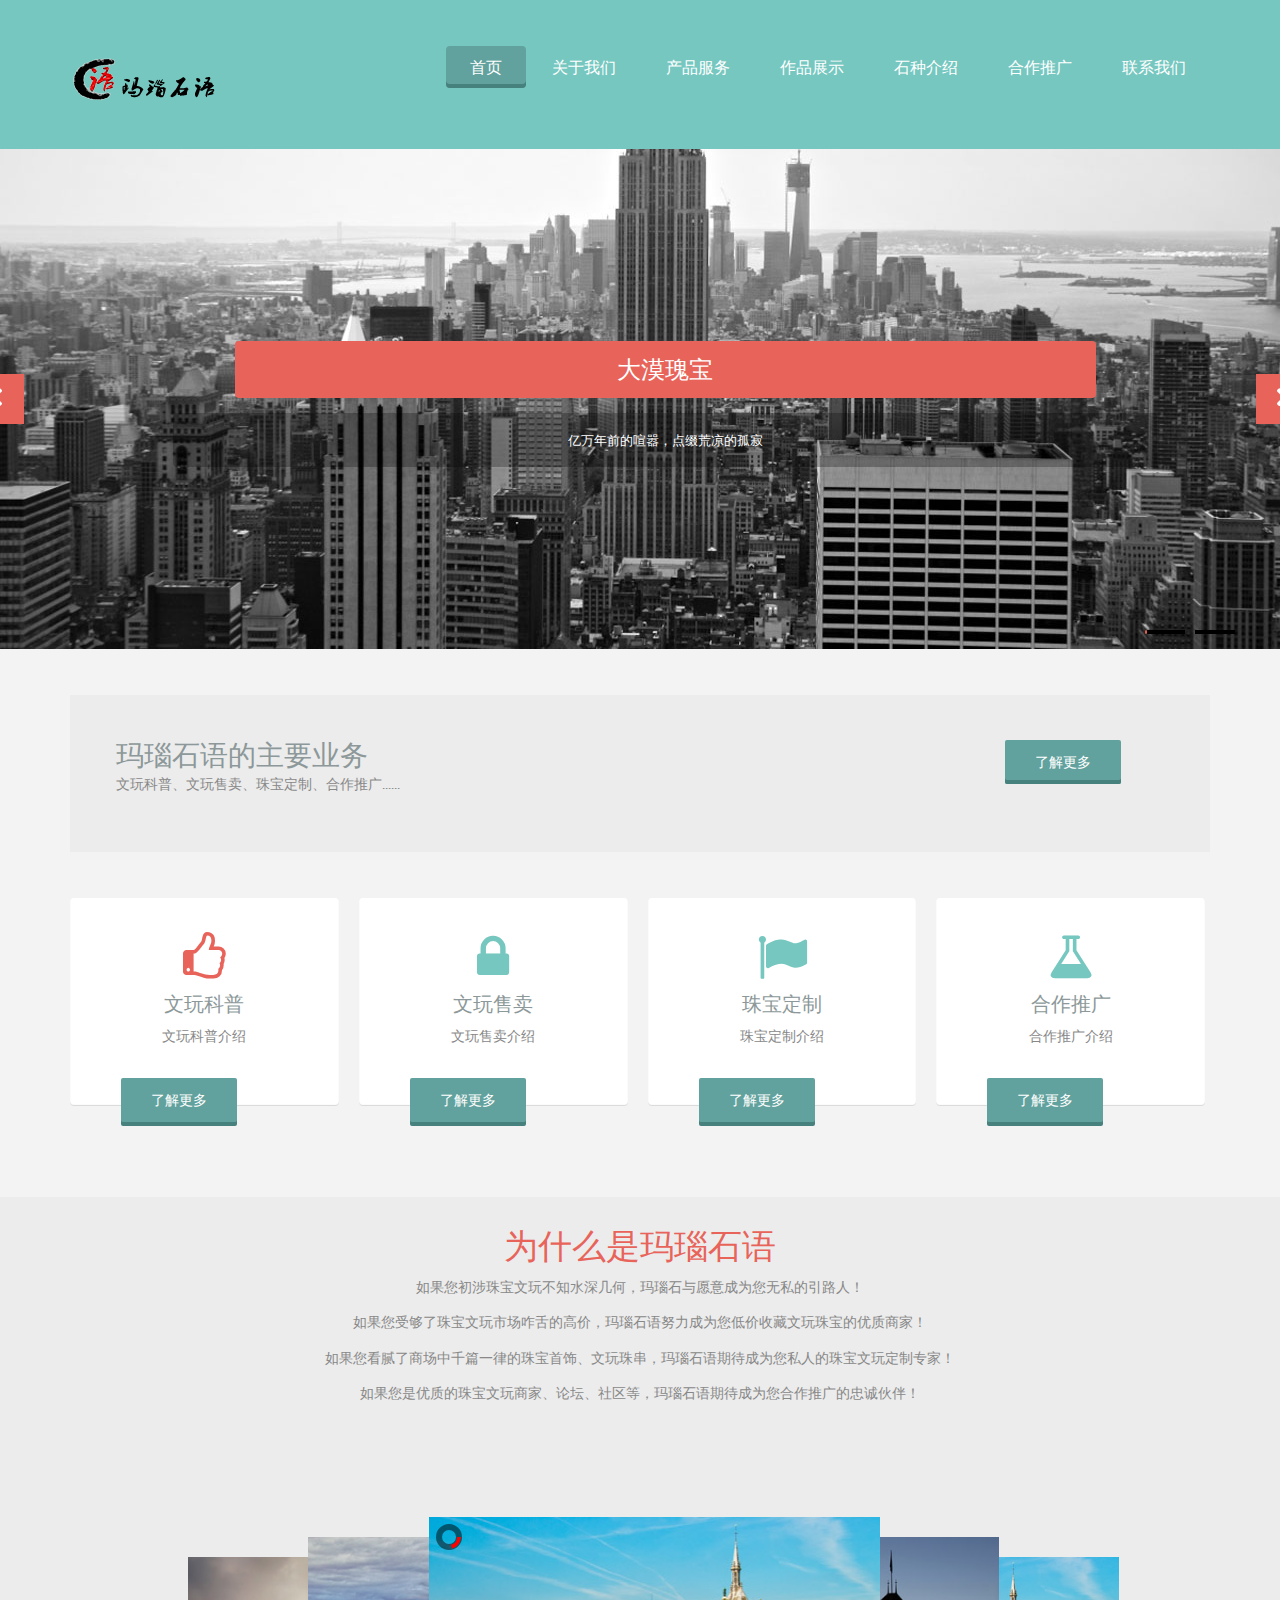
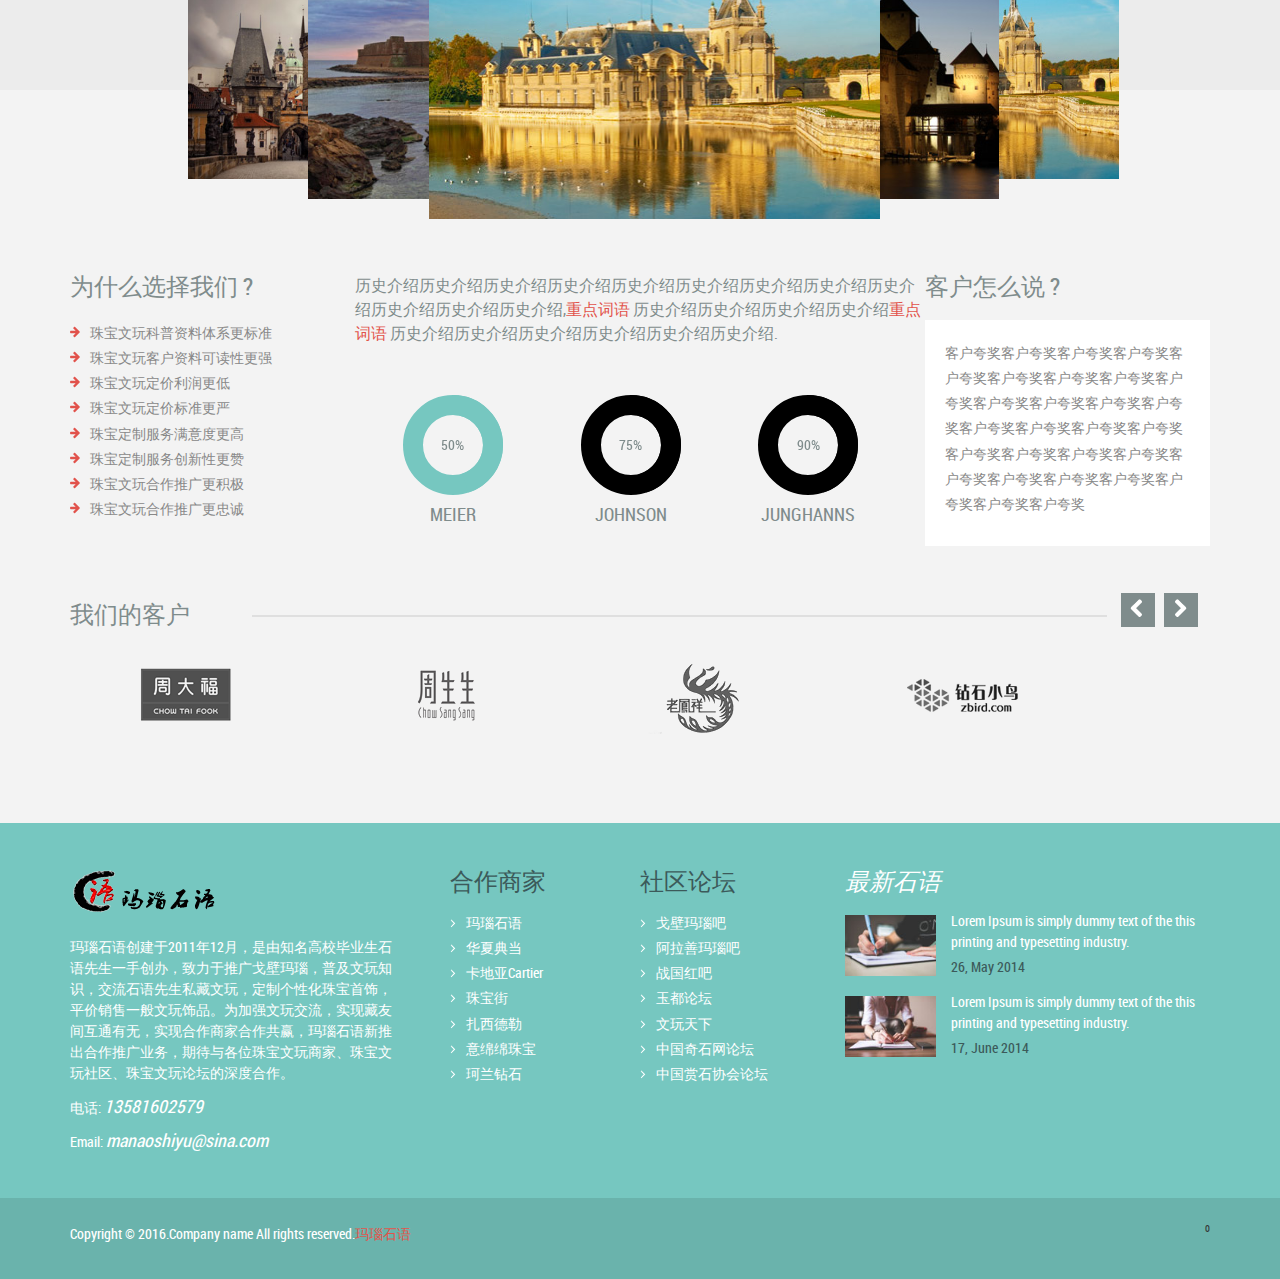
==== index.html @ 557fa9b7 "“修改了合作商家、社区论坛”" ====
<!DOCTYPE HTML>
<html>
<head>
<title>Home</title>
<!-- Bootstrap -->
<link href="css/bootstrap.min.css" rel='stylesheet' type='text/css' />
<link href="css/bootstrap.css" rel='stylesheet' type='text/css' />
<meta name="viewport" content="width=device-width, initial-scale=1">
<meta http-equiv="content-type" content="text/html;charset=utf-8">
<script type="application/x-javascript"> addEventListener("load", function() { setTimeout(hideURLbar, 0); }, false); function hideURLbar(){ window.scrollTo(0,1); } </script>
<link href="css/blue.css" rel="stylesheet" type="text/css" media="all" />
<!----font-Awesome----->
   	<link rel="stylesheet" href="fonts/css/font-awesome.min.css">
<!----font-Awesome----->
<!-- start plugins -->
<script type="text/javascript" src="js/jquery.min.js"></script>
<script type="text/javascript" src="js/bootstrap.js"></script>
<script type="text/javascript" src="js/bootstrap.min.js"></script>
<!--start slider -->
    <link rel="stylesheet" href="css/fwslider.css" media="all">
    <script src="js/jquery-ui.min.js"></script>
    <script src="js/css3-mediaqueries.js"></script>
    <script src="js/fwslider.js"></script>
<!--end slider -->
<!-- must have -->
<link href="css/allinone_carousel.css" rel="stylesheet" type="text/css">
<script src="js/jquery-ui-1.8.16.custom.min.js" type="text/javascript"></script>
<script src="js/jquery.ui.touch-punch.min.js" type="text/javascript"></script>
<script src="js/allinone_carousel.js" type="text/javascript"></script>
<!--[if IE]><script src="js/excanvas.compiled.js" type="text/javascript"></script>
<![endif]-->
<!-- must have -->
	<script>
		jQuery(function() {

			jQuery('#allinone_carousel_charming').allinone_carousel({
				skin: 'charming',
				width: 990,
				height: 454,
				responsive:true,
				autoPlay: 3,
				resizeImages:true,
				autoHideBottomNav:false,
				showElementTitle:false,
				verticalAdjustment:50,
				showPreviewThumbs:false,
				//easing:'easeOutBounce',
				numberOfVisibleItems:5,
				nextPrevMarginTop:23,
				playMovieMarginTop:0,
				bottomNavMarginBottom:-10
			});		
		});
	</script>
<!-- Owl Carousel Assets -->
<link href="css/owl.carousel.css" rel="stylesheet">
<script src="js/owl.carousel.js"></script>
		<script>
			$(document).ready(function() {

				$("#owl-demo").owlCarousel({
					items : 4,
					lazyLoad : true,
					autoPlay : true,
					navigation : true,
					navigationText : ["", ""],
					rewindNav : false,
					scrollPerPage : false,
					pagination : false,
					paginationNumbers : false,
				});

			});
		</script>
		<!-- //Owl Carousel Assets -->
<!-- start circle -->
<script>
(function($){
	$.fn.percentPie = function(options){

		var settings = $.extend({
			width: 100,
			trackColor: "EEEEEE",
			barColor: "E2534B",
			barWeight: 30,
			startPercent: 0,
			endPercent: 1,
			fps: 60
		}, options);

		this.css({
			width: settings.width,
			height: settings.width
		});

		var	that = this,
			hoverPolice = false,
			canvasWidth = settings.width,
			canvasHeight = canvasWidth,
			id = $('canvas').length,
			canvasElement = $('<canvas id="'+ id +'" width="' + canvasWidth + '" height="' + canvasHeight + '"></canvas>'),
			canvas = canvasElement.get(0).getContext("2d"),
			centerX = canvasWidth/2,
			centerY = canvasHeight/2,
			radius = settings.width/2 - settings.barWeight/2;
			counterClockwise = false,
			fps = 1000 / settings.fps,
			update = .01;
			this.angle = settings.startPercent;

		this.drawArc = function(startAngle, percentFilled, color){
			var drawingArc = true;
			canvas.beginPath();
			canvas.arc(centerX, centerY, radius, (Math.PI/180)*(startAngle * 360 - 90), (Math.PI/180)*(percentFilled * 360 - 90), counterClockwise);
			canvas.strokeStyle = color;
			canvas.lineWidth = settings.barWeight;
			canvas.stroke();
			drawingArc = false;
		}

		this.fillChart = function(stop){
			var loop = setInterval(function(){
				hoverPolice = true;
				canvas.clearRect(0, 0, canvasWidth, canvasHeight);

				that.drawArc(0, 360, settings.trackColor);
				that.angle += update;
				that.drawArc(settings.startPercent, that.angle, settings.barColor);

				if(that.angle > stop){
					clearInterval(loop);
					hoverPolice = false;
				}
			}, fps);
		}

		this.mouseover(function(){
			if(hoverPolice == false){
				that.angle = settings.startPercent;
				that.fillChart(settings.endPercent);
			}
		});

		this.fillChart(settings.endPercent);
		this.append(canvasElement);
		return this;
	}
}(jQuery));

$(document).ready(function() {

	$('.google').percentPie({
		width: 100,
		trackColor: "E2534B",
		barColor: "76C7C0",
		barWeight: 20,
		endPercent: .9,
		fps: 60
	});
  
  $('.moz').percentPie({
		width: 100,
		trackColor: "E2534B",
		barColor: "76C7C0",
		barWeight: 20,
		endPercent: .75,
		fps: 60
	});
  
  $('.safari').percentPie({
		width: 100,
		trackColor: "E2534B",
		barColor: "#76C7C0",
		barWeight: 20,
		endPercent: .5,
		fps: 60
	});
    
});
</script>
</head>
<body>
<div class="header_bg">
<div class="container">
	<div class="header">
		<div class="logo">
			<a href="index.html"><img src="images/logo.png" alt=""/></a>
		</div>
		<div class="h_menu">
		<a id="touch-menu" class="mobile-menu" href="#">Menu</a>
		<nav>
		<ul class="menu list-unstyled">
			<li class="activate"><a href="index.html">首页</a></li>
			<li><a href="about.html">关于我们</a></li>
			<li><a href="service.html">产品服务</a></li>
			<li><a href="portfolio.html">作品展示</a>
			<ul class="sub-menu list-unstyled">
				<li><a href="portfolio.html">Portfolio Page</a></li>
				<li><a href="portfolio.html">Portfolio Page</a></li>
				<li><a href="portfolio.html">Portfolio Page</a>
					<ul class="list-unstyled">
						<li><a href="portfolio.html">Sub-Menu 1</a></li>
						<li><a href="portfolio.html">Sub-Menu 2</a></li>
						<li><a href="portfolio.html">Sub-Menu 3</a></li>
					</ul>
				</li>
			</ul>
			</li>
			<li><a href="blog.html">石种介绍</a></li>
			<li><a href="feature.html">合作推广</a></li>
			<li><a href="contact.html">联系我们</a></li>
		</ul>
		</nav>
		<script src="js/menu.js" type="text/javascript"></script>
		</div>
		<div class="clearfix"></div>
	</div>
</div>
</div>
    <div id="fwslider"><!-- start slider -->
        <div class="slider_container">
            <div class="slide"> 
                <!-- Slide image -->
                    <img src="images/slider1.jpg">
                <!-- /Slide image -->
                <!-- Texts container -->
                <div class="slide_content">
                    <div class="slide_content_wrap">
                        <!-- Text title -->
                        <h4 class="title">大漠瑰宝</h4>
                        <!-- /Text title -->
                        <!-- Text description -->
                        <p class="description">亿万年前的喧嚣，点缀荒凉的孤寂</p>
                        <!-- /Text description -->
                    </div>
                </div>
                 <!-- /Texts container -->
            </div>
            <!-- /Duplicate to create more slides -->
            <div class="slide">
                <img src="images/slider2.jpg">
                <div class="slide_content">
                    <div class="slide_content_wrap">
                        <h4 class="title">Lorem ipsum dolor sit amet</h4>
                        <p class="description">Pellentesque non neque egestas libero. Nam sed porta est. Vestibulum id massa eu odio rhoncus eleifend.</p>
                    </div>
                </div>
            </div>
            <!--/slide -->
        </div>
        <div class="timers"></div>
        <div class="slidePrev"><span></span></div>
        <div class="slideNext"><span></span></div>
    </div><!--/slider -->
<div class="main_bg"><!-- start main -->
<div class="copyrights">Collect from <a href="http://www.cssmoban.com/"  title="ÍøÕ¾Ä£°å">ÍøÕ¾Ä£°å</a></div>
<div class="container">
	<div class="main_grid">
		<div class="top_grid"><!-- start top_grid -->
				<div class="col-md-10 span1_of_1">
						<h3>玛瑙石语的主要业务</h3>
						<p>文玩科普、文玩售卖、珠宝定制、合作推广......</p>
				</div>
				<div class="col-md-2 span1_of_2">
					<a class="btn" href="single-page.html">了解更多</a>
				</div>
				<div class="clearfix"></div>
		</div>
		<div class="span_of_4"><!-- start span_of_4 -->
			<div class="col-md-3 span1_of_4">
				<div class="span4_of_list">
					<span class="active"><i class="fa fa-thumbs-o-up"></i></span>
					<h3>文玩科普</h3>
					<p>文玩科普介绍</p>
					<div class="read_more">
						<a class="btn btn-2 active" href="single-page.html">了解更多</a>
					</div>
				</div>
			</div>
			<div class="col-md-3 span1_of_4">
				<div class="span4_of_list">
					<span><i class="fa fa-lock"></i></span>
					<h3>文玩售卖</h3>
					<p>文玩售卖介绍</p>
					<div class="read_more">
						<a class="btn  btn-2b" href="single-page.html">了解更多</a>
					</div>	
				</div>	
			</div>
			<div class="col-md-3 span1_of_4">
				<div class="span4_of_list">
					<span><i class="fa fa-flag"></i></span>
					<h3>珠宝定制</h3>
					<p>珠宝定制介绍</p>
					<div class="read_more">
						<a class="btn btn-2b" href="single-page.html">了解更多</a>
					</div>		
				</div>
			</div>
			<div class="col-md-3 span1_of_4">
				<div class="span4_of_list">
					<span><i class="fa fa-flask"></i></span>
					<h3>合作推广</h3>
					<p>合作推广介绍</p>
					<div class="read_more">
						<a class="btn btn-2b" href="single-page.html">了解更多</a>
					</div>						
				</div>
			</div>
			<div class="clearfix"></div>
		</div><!-- end span_of_4 -->
	</div>
</div>
</div>
<div class="main1_bg"><!-- start main1 -->
<div class="container">
	<div class="main slider_text texxt-center">
		<h4>为什么是玛瑙石语</h4>
		<p>如果您初涉珠宝文玩不知水深几何，玛瑙石与愿意成为您无私的引路人！</p>
		<p>如果您受够了珠宝文玩市场咋舌的高价，玛瑙石语努力成为您低价收藏文玩珠宝的优质商家！</p>
		<p>如果您看腻了商场中千篇一律的珠宝首饰、文玩珠串，玛瑙石语期待成为您私人的珠宝文玩定制专家！</p>
		<p>如果您是优质的珠宝文玩商家、论坛、社区等，玛瑙石语期待成为您合作推广的忠诚伙伴！</p>
</div>
</div>
<!-- start banner -->
<div id="bannerBg">
<div id="containingDiv">
            <div id="allinone_carousel_charming">
            	<div class="myloader"></div>
                <!-- CONTENT -->
                <ul class="allinone_carousel_list">
               		<li><img src="images/slider_pic1.jpg" alt="" class="img-responsive"/></li>
                    <li><img src="images/slider_pic2.jpg" alt="" class="img-responsive"/></li>
                    <li><img src="images/slider_pic3.jpg" alt="" class="img-responsive"/></li>
                    <li><img src="images/slider_pic4.jpg" alt="" class="img-responsive"/></li>
                    <li><img src="images/slider_pic5.jpg" alt="" class="img-responsive"/></li>
                    <li><img src="images/slider_pic3.jpg" alt="" class="img-responsive"/></li>
                    <li><img src="images/slider_pic4.jpg" alt="" class="img-responsive"/></li>
                    <li><img src="images/slider_pic5.jpg" alt="" class="img-responsive"/></li>
                      
                </ul>    
          </div>
</div>
</div>
 <!-- end banner -->
</div>
<div class="main_btm"><!-- start main_btm -->
<div class="container">
	<div class="main span_of_3">
		<div class="col-md-3 span1_of_3">
			<h4>为什么选择我们 ?</h4>
			<ul class="list-unstyled nav_list">
				<li><a href="#">珠宝文玩科普资料体系更标准</a></li>
				<li><a href="#">珠宝文玩客户资料可读性更强</a></li>
				<li><a href="#">珠宝文玩定价利润更低</a></li>
				<li><a href="#">珠宝文玩定价标准更严</a></li>
				<li><a href="#">珠宝定制服务满意度更高</a></li>
				<li><a href="#">珠宝定制服务创新性更赞</a></li>
				<li><a href="#">珠宝文玩合作推广更积极</a></li>
				<li><a href="#">珠宝文玩合作推广更忠诚</a></li>
			</ul>
		</div>	
		<div class="col-md-6 span1_of_3">
			<h5>历史介绍历史介绍历史介绍历史介绍历史介绍历史介绍历史介绍历史介绍历史介绍历史介绍历史介绍历史介绍,<span>重点词语 </span> 历史介绍历史介绍历史介绍历史介绍<span>重点词语 </span> 历史介绍历史介绍历史介绍历史介绍历史介绍历史介绍. </h5>
				<!-- start circle -->
				<ul class="list-unstyled circle_list">
					<li>
						<div class="safari chart">
						  <div class="tag">50%</div>
						</div>			
						<h4 class="style">meier</h4>			
					</li>
					<li>
						<div class="moz chart">
						  <div class="tag">75%</div>
						</div>			
						<h4 class="style">johnson</h4>			
					</li>
					<li>
						<div class="google chart">
						  <div class="tag">90%</div>
						</div>	
						<h4 class="style">junghanns</h4>					
					</li>
				</ul>
				<!-- end circle -->
		</div>	
		<div class="col-md-3 span1_of_3">
			<h4>客户怎么说 ?</h4>
			<div class="clients">
				<p>客户夸奖客户夸奖客户夸奖客户夸奖客户夸奖客户夸奖客户夸奖客户夸奖客户夸奖客户夸奖客户夸奖客户夸奖客户夸奖客户夸奖客户夸奖客户夸奖客户夸奖客户夸奖客户夸奖客户夸奖客户夸奖客户夸奖客户夸奖客户夸奖客户夸奖客户夸奖客户夸奖客户夸奖</p>
			</div>
			
		</div>
		<div class="clearfix"></div>
	</div>
	<div class="cau_hide">
	<div class="cursual"><!--  start cursual  -->
		<h4>我们的客户<span class="line"></span></h4>
	</div>
	<div id="owl-demo" class="owl-carousel"><!----start-img-cursual---->
		<div class="item">
			<div class="cau_left">
				<img class="lazyOwl" data-src="images/c1.png" alt="Lazy Owl Image">
			</div>
		</div>
		<div class="item">
			<div class="cau_left">
				<img class="lazyOwl" data-src="images/c2.png" alt="Lazy Owl Image">
			</div>
		</div>
		<div class="item">
			<div class="cau_left">
				<img class="lazyOwl" data-src="images/c3.png" alt="Lazy Owl Image">
			</div>
		</div>
		<div class="item">
			<div class="cau_left">
				<img class="lazyOwl" data-src="images/c4.png" alt="Lazy Owl Image">
			</div>
		</div>
		<div class="item">
			<div class="cau_left">
				<img class="lazyOwl" data-src="images/c1.png" alt="Lazy Owl Image">
			</div>
		</div>
		<div class="item">
			<div class="cau_left">
				<img class="lazyOwl" data-src="images/c2.png" alt="Lazy Owl Image">
			</div>
		</div>
		<div class="item">
			<div class="cau_left">
				<img class="lazyOwl" data-src="images/c3.png" alt="Lazy Owl Image">
			</div>
		</div>
		<div class="item">
			<div class="cau_left">
				<img class="lazyOwl" data-src="images/c4.png" alt="Lazy Owl Image">
			</div>
		</div>
		<div class="item">
			<div class="cau_left">
				<img class="lazyOwl" data-src="images/c1.png" alt="Lazy Owl Image">
			</div>
		</div>
		<div class="item">
			<div class="cau_left">
				<img class="lazyOwl" data-src="images/c2.png" alt="Lazy Owl Image">
			</div>
		</div>
		<div class="item">
			<div class="cau_left">
				<img class="lazyOwl" data-src="images/c3.png" alt="Lazy Owl Image">
			</div>
		</div>
		<div class="item">
			<div class="cau_left">
				<img class="lazyOwl" data-src="images/c4.png" alt="Lazy Owl Image">
			</div>
		</div>
	</div><!----//End-img-cursual---->
	</div>
</div>
</div>
<div class="footer_bg"><!-- start footer -->
<div class="container">
	<div class="footer">
		<div class="col-md-4 footer1_of_3">
			<div class="f_logo">
				<a href="index.html"><img src="images/logo.png" alt=""/></a>
			</div>		
			<p class="f_para">玛瑙石语创建于2011年12月，是由知名高校毕业生石语先生一手创办，致力于推广戈壁玛瑙，普及文玩知识，交流石语先生私藏文玩，定制个性化珠宝首饰，平价销售一般文玩饰品。为加强文玩交流，实现藏友间互通有无，实现合作商家合作共赢，玛瑙石语新推出合作推广业务，期待与各位珠宝文玩商家、珠宝文玩社区、珠宝文玩论坛的深度合作。</p>
			<p>电话:&nbsp;<span>13581602579</span></p>
			<span class="">Email:&nbsp;<a href="mailto:manaoshiyu@sina.com">manaoshiyu@sina.com</a></span>
		</div>
		<div class="col-md-2 footer1_of_3">
			<h4>合作商家</h4>
			<ul class="list-unstyled f_list">
				<li><a target="_blank" href="http://www.manaoshiyu.com/">玛瑙石语</a></li>
				<li><a target="_blank" href="http://www.huaxiapawn.com/">华夏典当</a></li>
				<li><a target="_blank" href="http://www.cartier.cn/zh-cn/home/homepage.html?origin=Header/">卡地亚Cartier</a></li>
				<li><a target="_blank" href="http://www.zhubaojie.com/">珠宝街</a></li>
				<li><a target="_blank" href="http://www.zxdl369.com/zhuanti/">扎西德勒</a></li>
				<li><a target="_blank" href="http://www.yimianmian.com/">意绵绵珠宝</a></li>
				<li><a target="_blank" href="http://www.kela.cn/">珂兰钻石</a></li>
			</ul>
		</div>
		<div class="col-md-2 footer1_of_3">
			<h4>社区论坛</h4>
			<ul class="list-unstyled f_list">
				<li><a target="_blank" href="http://tieba.baidu.com/f?kw=%E6%88%88%E5%A3%81%E7%8E%9B%E7%91%99&ie=utf-8">戈壁玛瑙吧</a></li>
				<li><a target="_blank" href="http://tieba.baidu.com/f?ie=utf-8&kw=%E9%98%BF%E6%8B%89%E5%96%84%E7%8E%9B%E7%91%99&fr=search">阿拉善玛瑙吧</a></li>
				<li><a target="_blank" href="http://tieba.baidu.com/f?kw=%D5%BD%B9%FA%BA%EC">战国红吧</a></li>
				<li><a target="_blank" href="http://bbs.yumaoyi.com/portal.php">玉都论坛</a></li>
				<li><a target="_blank" href="http://www.wwtx.cn/">文玩天下</a></li>
				<li><a target="_blank" href="http://bbs.qsw.cn/">中国奇石网论坛</a></li>
				<li><a target="_blank" href="http://bbs.gss.org.cn/">中国赏石协会论坛</a></li>
			</ul>
		</div>
		<div class="col-md-4 footer_of_3">
			<h4>最新石语</span></h4>
			<div class="blog_list">
				<div class="col-md-3 f_pic">
					<a href="blog.html"><img src="images/blog_pic1.jpg" alt="" class="img-responsive"/></a>	
				</div>
				<div class="col-md-9 f_text">
					<a href="blog.html"><p>Lorem Ipsum is simply dummy text of the this printing and typesetting industry.</p></a>
					<span>26, may 2014</span>
				</div>
				<div class="clearfix"></div>
			</div>
			<div class="blog_list">
				<div class="col-md-3 f_pic">
					<a href="blog.html"><img src="images/blog_pic2.jpg" alt="" class="img-responsive"/></a>
				</div>
				<div class="col-md-9 f_text">
					<a href="blog.html"><p>Lorem Ipsum is simply dummy text of the this printing and typesetting industry.</p></a>
					<span>17, June 2014</span>
				</div>
				<div class="clearfix"></div>
			</div>
		</div>
		<div class="clearfix"></div>
	</div>
</div>
</div>
<div class="footer1_bg"><!-- start footer1 -->
<div class="container">
	<div class="footer1">
		<div class="copy pull-left">
			<p class="link">Copyright &copy; 2016.Company name All rights reserved.<a target="_blank" href="http://www.manaoshiyu.com/">玛瑙石语</a></p>
		</div>
		<div class="soc_icons pull-right">
			<ul class="list-unstyled text-center">
				<div class="bshare-custom icon-medium-plus"><a title="分享到QQ空间" class="bshare-qzone"></a><a title="分享到新浪微博" class="bshare-sinaminiblog"></a><a title="分享到人人网" class="bshare-renren"></a><a title="分享到腾讯微博" class="bshare-qqmb"></a><a title="分享到网易微博" class="bshare-neteasemb"></a><a title="更多平台" class="bshare-more bshare-more-icon more-style-addthis"></a><span class="BSHARE_COUNT bshare-share-count">0</span></div><script type="text/javascript" charset="utf-8" src="http://static.bshare.cn/b/buttonLite.js#style=-1&amp;uuid=&amp;pophcol=2&amp;lang=zh"></script><script type="text/javascript" charset="utf-8" src="http://static.bshare.cn/b/bshareC0.js"></script>
			</ul>
		</div>
		<div class="clearfix"></div>
	</div>
</div>
</div>

</body>
</html>
---- css/blue.css ----
/*

*/
@font-face {
    font-family: 'roboto_condensedregular';
    src: url('../fonts/RobotoCondensed-Regular-webfont.ttf') format('truetype');
    font-weight: normal;
    font-style: normal;

}
body {
    font-family: 'roboto_condensedregular';
	background:#ffffff;
	font-size: 100%;
}
.header_bg{
	background: #76C7C0;
}
.header{
	padding: 4% 0;
}
.logo{
	margin-top: 10px;
	float: left;
}
/* start h_menu */
.h_menu{
	float: right;
}
nav{
	display:block;
}
.menu{
	display:block;
}
.menu li{
	display:inline-block;
	position:relative;
	z-index:100;
}
.menu li:first-child{margin-left:0;}
.menu li.activate a,.menu li a:hover{
	background: #62A29E;
	box-shadow: inset 0px -4px 0px #47817E;
	-webkit-box-shadow: inset 0px -4px 0px #47817E;
	-moz-box-shadow: inset 0px -4px 0px #47817E;
	-o-box-shadow: inset 0px -4px 0px #47817E;
	border-radius: 4px;
	-webkit-border-radius: 4px;	
	-moz-border-radius: 4px;	
	-o-border-radius: 4px;	
}
.menu li a{
	text-transform:uppercase;
	text-decoration: none;
	font-size: 16px;
	padding: 10px 24px;
	display: block;
	color: #ffffff;
	-webkit-transition: all 0.2s ease-in-out 0s;
	-moz-transition: all 0.2s ease-in-out 0s;
	-o-transition: all 0.2s ease-in-out 0s;
	-ms-transition: all 0.2s ease-in-out 0s;
	transition: all 0.2s ease-in-out 0s;
}
.menu li a:hover,.menu li:hover>a{
	color:#ffffff;
	background: #62A29E;
}
.menu ul{
	display: none;
	margin: 0;
	padding: 0;
	width: 132px;
	position: absolute;
	top: 42px;
	left: 0px;
	background: #ffffff;
}
.menu ul li{display:block;float:none;background:none;margin:0;padding:0;}
.menu ul li a{
	font-size: 13px;
	font-weight: normal;
	display: block;
	color: #ffffff;
	border-left: 3px solid #C03C35;
	background: #E2534B;
	padding: 10px 20px;
}
.menu ul li a:hover,.menu ul li:hover>a{
	background: #f0f0f0;
	border-left: 3px solid #62A29E;
	color: #797979;
	box-shadow: none;
	border-radius: 0px;
	-webkit-border-radius: 0px;	
	-moz-border-radius: 0px;	
	-o-border-radius: 0px;	
}
.menu li:hover>ul{display:block;}
.menu ul ul{
	left: 132px;
	top: 0px;
}
.mobile-menu{
	display: none;
	width: 100%;
	padding: 12px;
	background: #528B86;
	color: #ffffff;
	text-transform: uppercase;
	font-size: 16px;
}
.mobile-menu:hover{background:#447F7A;color:#ffffff;text-decoration:none;}
@media (min-width: 768px) and (max-width: 979px) {.mainWrap{width:768px;}.menu ul{top:37px;}
.menu li a{font-size:12px;padding:8px;}}
@media (max-width: 767px) {
	.mainWrap{width:auto;padding:50px 20px;}.menu{display:none;}.mobile-menu{display:block;margin-top:20px;}
nav{margin:0;background:none;}.menu li{display:block;margin:0;}.menu li a{background:#ffffff;color:#797979;border-top:1px solid #e0e0e0;
}
.menu li a:hover,.menu li:hover>a{background:#f0f0f0;color:#797979;
}
.menu ul{display:none;position:relative;top:0;left:0;width:100%;}
.menu ul ul{left:0;}
}
@media (max-width: 480px) {}@media (max-width: 320px) {}
/* start slider */














/* start mian */
.main_bg{
	background: #F3F3F3;
}
.main_grid{
	padding: 4% 0;
}
.top_grid{
	background: #ececec;
	padding: 4%;
}
.span1_of_1 {
	padding: 0;
}
.span1_of_1 h3{
	text-transform: capitalize;
	margin:0;
	font-size: 28px;
	color: #8C9899;
}
.span1_of_1 p{
	font-size: 14px;
	color: #888888;
	line-height: 1.8em;
}
.span1_of_2{
	position: relative;
}
/* General button style (reset) */
.btn {
	font-size:14px;
	color:#ffffff;
	border: none;
	background: none;
	cursor: pointer;
	padding: 14px 48px;
	display: inline-block;
	text-transform: uppercase;
	outline: none;
	position: relative;
	-webkit-transition: all 0.3s ease-in-out;
	-moz-transition: all 0.3s ease-in-out;
	-o-transition: all 0.3s ease-in-out;
	transition: all 0.3s ease-in-out;
}
.btn:after {
	content: '';
	position: absolute;
	z-index: -1;
	-webkit-transition: all 0.3s;
	-moz-transition: all 0.3s;
	transition: all 0.3s;
}
/* Button 2 */
.btn-2 {
	background: #E8645A;
	color: #fff;
	box-shadow: 0 6px #ab3c3c;
	-webkit-box-shadow: 0 6px #ab3c3c;
	-moz-box-shadow: 0 6px #ab3c3c;
	-o-box-shadow: 0 6px #ab3c3c;
	-webkit-transition: none;
	-moz-transition: none;
	transition: none;
}
/* span_of_4 */
.span_of_4 {
	text-align: center;
	margin: 4% 0;
	position: relative;
}
.span1_of_4{
	padding: 0;
	margin-left: 20px;
	width: 23.577777%;
}
.span1_of_4:first-child{
	margin-left: 0;
}
.span4_of_list{
	cursor:pointer;
	background: #ffffff;
	padding: 20px 20px 50px;
	border-radius: 4px;
	-webkit-border-radius: 4px;	
	-moz-border-radius: 4px;	
	-o-border-radius: 4px;	
	box-shadow: inset 0px -1px 1px rgb(216, 216, 216);
	-webkit-box-shadow: inset 0px -1px 1px rgb(216, 216, 216);
	-moz-box-shadow: inset 0px -1px 1px rgb(216, 216, 216);
	-o-box-shadow: inset 0px -1px 1px rgb(216, 216, 216);
}
.span4_of_list:hover.span4_of_list span i{
	color: #E8645A;	
	background: none;
	-webkit-transition: all 0.3s ease-in-out;
	-moz-transition: all 0.3s ease-in-out;
	-o-transition: all 0.3s ease-in-out;
	transition: all 0.3s ease-in-out;	
}
.span4_of_list .btn{
	box-shadow: 0 4px #47817E;
	-webkit-box-shadow: 0 4px #47817E;
	-moz-box-shadow: 0 4px #47817E;
	-o-box-shadow: 0 4px #47817E;
}
.span4_of_list:hover .btn{
	color:#ffffff;
	background: #E8645A;
	box-shadow: 0 4px #ab3c3c;
	-webkit-box-shadow: 0 4px #ab3c3c;
	-moz-box-shadow: 0 4px #ab3c3c;
	-o-box-shadow: 0 4px #ab3c3c;
	-webkit-transition: all 0.3s ease-in-out;
	-moz-transition: all 0.3s ease-in-out;
	-o-transition: all 0.3s ease-in-out;
	transition: all 0.3s ease-in-out;	
}
.span4_of_list span.active i{
	color: #E8645A;	
}
.span4_of_list span i{
	font-size:5em;
	color: #76C7C0;
	background: none;
	box-shadow:none;
	margin-top: 15px;
}
.span4_of_list h3{
	text-transform: uppercase;
	font-size: 20px;
	color: #8C9899;
	margin: 10px 0 10px;
}
.span4_of_list p{
	font-size: 14px;
	color: #888888;
	line-height: 1.5em;
}
.read_more{
	position: absolute;
	left: 19%;
	bottom: -16px;
}
/* start mian1 */
.main1_bg{
	background: #ececec;
}
.slider_text{
	padding:20px 0 0;
	text-align: center;
}
.slider_text h4{
	text-transform: uppercase;
	font-size: 34px;
	color: #E8645A;
}
.slider_text p {
	font-size: 14px;
	color: #888888;
	line-height: 1.8em;
}
.banner{
	margin-top: -80px;
}
.allinone_carousel.charming .bottomNav {
	display: none !important;
}
/* start main_btm */
.main_btm{
	background: #f3f3f3;
	margin-top: -14%;
	padding-top: 10%;
}
.span_of_3{
	margin: 4% 0;
}
.span1_of_3{
	padding: 0;
	position: relative;
}
.span1_of_3 h4{
	font-size: 24px;
	color: #7F8C8C;
	margin-bottom: 20px;	
}
.span1_of_3 h5{
	font-size: 16px;
	color: #7F8C8C;
	line-height: 1.5em;
	margin-bottom: 20px;
}
.span1_of_3 h5 span{
	color: #E2534B;
}
.nav_list li a:before{
	content: url('../images/arrow.png');
	vertical-align: baseline;
	margin-right: 10px;
}
.nav_list li a{
	display:block;
	font-size: 14px;
	color: #888888;
	line-height: 1.8em;
	-webkit-transition: all 0.3s ease-in-out;
	-moz-transition: all 0.3s ease-in-out;
	-o-transition: all 0.3s ease-in-out;
	transition: all 0.3s ease-in-out;
}
.nav_list li a:hover{
	text-decoration:none;
	color: #E2534B;
}
.clients{
	padding: 20px;
	background: #ffffff;
}
.clients p{
	font-size: 14px;
	color: #888888;
	line-height: 1.8em;
}
/* start circle */
.circle {
	text-align: center;
}
.circle_list li{
	text-align: center;
	display: inline-block;
	margin-left: 20px;
	width: 27.333333%;
}
.circle_list h4{
	text-transform: uppercase;
	font-size: 18px;
}
.circle ul li{
	display: inline-block;
	margin-left: 15px;
}
.circle ul li:first-child{
	margin-left: 0;
}
.circle ul li h4{
	margin: 15px 0 10px;
}
* { 
  -webkit-box-sizing: border-box;
  -moz-box-sizing: border-box;
  -o-box-sizing: border-box;
  box-sizing: border-box;
}
.chart {
  position:relative;
  margin:30px auto 0 auto;
  
}
.tag {
	width: 100%;
	font-size: 14px;
	text-align: center;
	position: absolute;
	top: 40%;
	color: #7F8C8C;
}
/* end  circle */
/* start caursel */
.cursual{
	position: relative;
}
.cursual h4{
	font-size: 24px;
	color: #7F8C8C;
	text-transform: capitalize;
	display: inline-block;
	margin: 0;
}
.line {
	border-bottom: 2px solid #DFDFDF;
	display: block;
	width: 75%;
	position: absolute;
	top: 14px;
	left: 16%;
}
/*-- start footer --*/
.footer_bg{
	background: #76C7C0;
}
.footer{
	padding: 4% 0;
}
.footer1_of_3{
	padding-left: 0px;
}
.footer_of_3{
	padding-right: 0px;
}
.f_logo{
	margin-bottom: 20px;
}
.footer1_of_3 p{
	font-size: 14px;
	color: #ffffff;
	line-height: 1.5em;
}
.footer1_of_3 p span{
	font-size: 18px;
	font-style: italic;
}
.footer1_of_3 span{
	font-size: 14px;
	color: #ffffff;
	line-height: 1.5em;
}
.footer1_of_3 span a{
	font-size: 18px;
	font-style: italic;
	color: #ffffff;
	-webkit-transition: all 0.3s ease-in-out;
	-moz-transition: all 0.3s ease-in-out;
	-o-transition: all 0.3s ease-in-out;
	transition: all 0.3s ease-in-out;
}
.footer1_of_3 span a:hover{

}
.footer1_of_3 h4 {
	font-size: 24px;
	color: #3C5A5A;
	text-transform: capitalize;
	margin: 0px 0px 15px;
}
.footer_of_3 h4{
	font-style: italic;
	font-size: 24px;
	color: #ffffff;
	margin: 0px 0px 15px;
}
.f_para{
	width: 90%;
}
.f_list li a:before{
	content: url('../images/right_arrow.png');
	vertical-align: baseline;
	margin-right: 10px;
}
.f_list li a{
	display:block;
	font-size: 14px;
	color: #ffffff;
	line-height: 1.8em;
	-webkit-transition: all 0.3s ease-in-out;
	-moz-transition: all 0.3s ease-in-out;
	-o-transition: all 0.3s ease-in-out;
	transition: all 0.3s ease-in-out;
}
.f_list li a:hover{
	text-decoration:none;
	color: #3C5A5A;
}
.footer_of_3 h4 span{
	font-style: normal;
	padding-left: 10px;
	text-transform: capitalize;
}
.blog_list{
	margin-top: 20px;
}
.blog_list:first-child{
	margin-top: 0;
}
.f_pic{
	padding: 0px;
}
.f_pic img{
	margin-top:5px;
}
.f_text{
	padding-right: 0px;
}
.f_text a{
	text-decoration:none;
}
.f_text p{
	font-size: 14px;
	color: #ffffff;
	line-height: 1.5em;
	margin: 0;
	-webkit-transition: all 0.3s ease-in-out;
	-moz-transition: all 0.3s ease-in-out;
	-o-transition: all 0.3s ease-in-out;
	transition: all 0.3s ease-in-out;
}
.f_text p:hover{

	color: #3C5A5A;
}
.f_text span{
	font-size: 14px;
	color: #3C5A5A;
	text-transform: capitalize;
	display: block;
	margin-top: 5px;
}
/*-- start footer1 --*/
.footer1_bg{
	background: #6AB3AC;
}
.footer1{
	padding: 2% 0;
}
.copy p{
	color: #ffffff;
	font-size: 14px;
	line-height: 1.8em;
}
.copy p a{
	color:#E2534B; 
	-webkit-transition: all 0.3s ease-in-out;
	-moz-transition: all 0.3s ease-in-out;
	-o-transition: all 0.3s ease-in-out;
	transition: all 0.3s ease-in-out;
}
.copy p a:hover{
	color: #ffffff;
	text-decoration: none;
}
/* start soc_icons */
.soc_icons ul{
	margin-bottom: 0;
}
.soc_icons ul li{
	text-align:center;
	display:inline-block;
	margin-left: 20px;
}
.soc_icons ul li a i{
	color:#ffffff;
	font-size: 24px;
	display: block;
	-webkit-transition: all 0.3s ease-in-out;
	-moz-transition: all 0.3s ease-in-out;
	-o-transition: all 0.3s ease-in-out;
	transition: all 0.3s ease-in-out;
}
.soc_icons ul li a:hover{
	text-decoration:none;
}
.soc_icons ul li a:hover i{
	color: #E8645A;
}
/* start about */
.main_grid1{
	padding: 2% 0;
}
h3.style{
	text-transform: uppercase;
	color: #62A09D;
	font-size: 24px;
	margin: 5px 0 0;
}
.breadcrumb {
	background: none;
	margin-bottom: 0px;
	margin-right: 10px;
}
.breadcrumb > .active {
	color: #888888;
}
.breadcrumb li,.breadcrumb li a{
	font-size: 14px;
	color: #62A09D;
	text-transform:capitalize;
	-webkit-transition: all 0.3s ease-in-out;
	-moz-transition: all 0.3s ease-in-out;
	-o-transition: all 0.3s ease-in-out;
	transition: all 0.3s ease-in-out;
}
.breadcrumb li a:hover{
	text-decoration: none;
	color:#F15F43;
}
.about h3{
	color: #E2534B;
	font-size: 22px;
}
.para{
	font-size: 14px;
	color: #7F8C8C;
	line-height: 1.5em;
}
.about p{
	margin-bottom: 4%;
}
/* start services */
.main_btm1{
	background: #ffffff;
}
.main_btm2{
	background: #f0f0f0;
}
.clients1 p {
	font-size: 14px;
	color: #888888;
	line-height: 1.8em;
}
/* start pricing2 */
.pricing2{
	margin:4% 0;
	text-align:center;
}
.pricing2 h5 {
	text-transform: uppercase;
	color: #62A09D;
	font-size: 34px;
	margin-bottom: 2%;
	font-weight: 600;
}
.pricing2  h6 {
	font-size: 16px;
	color: #888888;
	line-height: 1.8em;
	margin: 0;
}
.pricing_table {
	line-height:150%;
	margin: 4% auto;
	width: 100%;
}
.price_block {
	cursor:pointer;
	text-align: center; 
	width: 25% !important; 
	color: #fff; 
	float: left; 
	list-style-type: none; 
	position: relative; 
	box-sizing: border-box;
	border-bottom: 1px solid transparent; 
	transition: 0.3s all;
	-webkit-transition: 0.3s all;
	-moz-transition: 0.3s all;
	-o-transition: 0.3s all;
}
/*Price heads*/
.pricing_table h3 {
	font-size: 20px;
	text-transform: uppercase;
	padding: 15px 0;
	background: #333;
	margin: -10px 0 1px 0;
}
/*Price tags*/
.price {
	background: #62A29E;
	display: table; 
	width: 100%; 
	height: 80px; 
}
.price_figure {
	font-size: 24px; 
	text-transform: uppercase; 
	vertical-align: middle; 
	display: table-cell;
}
.price_number {
	font-size: 1.5em;
	display: block;
	margin-bottom: 5px;
}
.price_tenure {
	font-size: 12px; 
}
/*---start portfolio --*/
.portfolio_main{
	padding:2% 0 4%;
}
#info {
	-webkit-border-radius:5px;
	-moz-border-radius:5px;
	-o-border-radius:5px;
	border-radius:5px;				
	background:#fcf8e3;
	border:1px solid  #fbeed5;
	width:95%;
	max-width:900px;
	margin:0 auto 40px auto;
	font-size:12px;
	-webkit-box-sizing: border-box;
	-moz-box-sizing: border-box;
	-o-box-sizing: border-box;
}
#info .info-wrapper {
	padding:10px;
	-webkit-box-sizing: border-box;
	-moz-box-sizing: border-box;
	-o-box-sizing: border-box;
}
#info a {
	color:#c09853;
	text-decoration:none;
}
	
#info p {
	margin:5px 0 0 0;
}
.container { 
	position: relative; 
	-webkit-transition: all 1s ease;
	-moz-transition: all 1s ease;
	-o-transition: all 1s ease;
	transition: all 1s ease;	
}
#filters {
	margin:4% 1%;
	padding:0;
	list-style:none;
}
#filters li {
	display:inline-block;
	margin-right: 20px;
}
#filters li span {
	font-size:13px;
	display: block;
	padding: 10px 30px;
	border: 1px solid rgb(221, 221, 221);
	text-decoration: none;
	color: #47817E;
	cursor: pointer;
	text-transform: uppercase;
	transition: 0.5s all;
	-webkit-transition: 0.5s all;
	-moz-transition: 0.5s all;
	-o-transition: 0.5s all;
	border-radius: 4px;
	-webkit-border-radius: 4px;	
	-moz-border-radius: 4px;	
	-o-border-radius: 4px;	
}
#filters li span.active,#filters li span:hover {
	background: #EA6060;
	border: 1px solid #CF5050;
	color:#fff;
}
#portfoliolist .portfolio {
	-webkit-box-sizing: border-box;
	-moz-box-sizing: border-box;
	-o-box-sizing: border-box;
	width:23%;
	margin:1%;
	display:none;
	float:left;
	overflow:hidden;
}
.portfolio-wrapper {
	overflow:hidden;
	position: relative !important;
	cursor:pointer;
}
.portfolio img {
	top: 0px !important;
	max-width:100%;
	position: relative;
	opacity: 5;
	transition: all 300ms!important;
	-webkit-transition: all 300ms!important;
	-moz-transition: all 300ms!important;
}
.portfolio .label {
	position: absolute;
	width: 100%;
	height:40px;
	bottom:-40px;
}
.portfolio .label-bg {
	background: #62A29E;
	width: 100%;
	height:100%;
	position: absolute;
	top:0;
	left:0;
}
.portfolio .label-text {
	color:#fff;
	position: relative;
	z-index:500;
	padding:5px 8px;
}
.portfolio .text-category {
	display: block;
	font-size: 18px;
	text-transform: uppercase;
	color: #ffffff;
	font-weight: 100;
	margin-top: 5px;
}
/* Self Clearing Goodness */
.container:after { content: "\0020"; display: block; height: 0; clear: both; visibility: hidden; }

.clearfix:before,
.clearfix:after,
.row:before,
.row:after {
  content: '\0020';
  display: block;
  overflow: hidden;
  visibility: hidden;
  width: 0;
  height: 0; }
.row:after,
.clearfix:after {
  clear: both; }
.row,
.clearfix {
  zoom: 1; }

.clear {
  clear: both;
  display: block;
  overflow: hidden;
  visibility: hidden;
  width: 0;
  height: 0;
}
/* start blog */
.blog{
	padding:4% 0%;
}
.blog_date{
	text-align: center;
}
.blog_list{
	margin-top: 4%;
}
.blog_date span.date{
	background: #F5F5F5;
	padding: 15px 10px;
	display: block;
	color: #808B8D;
	font-size: 20px;
	text-transform: uppercase;
	box-shadow: inset 0px -2px 0px #DFDFDF;
	-webkit-box-shadow: inset 0px -2px 0px #DFDFDF;
	-moz-box-shadow: inset 0px -2px 0px #DFDFDF;
	-o-box-shadow: inset 0px -2px 0px #DFDFDF;
	border-radius: 4px;	
	-webkit-border-radius: 4px;	
	-moz-border-radius: 4px;	
	-o-border-radius: 4px;	
}
.blog_date span.icon_date{
	margin-top:20px;
	background: #808B8D;
	padding: 20px 10px;
	display: block;
	color: #FFFFFF;
	font-size: 30px;
	border-radius: 4px;	
	-webkit-border-radius: 4px;	
	-moz-border-radius: 4px;	
	-o-border-radius: 4px;	
}
.blog_left span{
	font-size: 14px;
	color: #808B8D;
	display: block;
	text-transform:capitalize;
}
.blog_left span a{
	color: #E55846;
	-webkit-transition: all 0.3s ease-in-out;
	-moz-transition: all 0.3s ease-in-out;
	-o-transition: all 0.3s ease-in-out;
	transition: all 0.3s ease-in-out;
}
.blog_left span a:hover{
	color: #81BFBE;
	text-decoration:none;
}
.blog_left span a i{
	color: #81BFBE;
	margin-right: 5px;
}
.blog_left span a.left{
	margin-left: 20px;
}
.blog_left p{
	margin: 20px 0;
}
.blog_left img{
	width:100%;
}
.blog_left h4 a{
	display: block;
	margin: 4% 0 2%;
	font-size: 20px;
	color: #808B8D;
	-webkit-transition: all 0.3s ease-in-out;
	-moz-transition: all 0.3s ease-in-out;
	-o-transition: all 0.3s ease-in-out;
	transition: all 0.3s ease-in-out;
}
.blog_left h4 a:hover{
	text-decoration: none;
	color: #E55846;
}
.blog_right h4{
	margin: 0 0 4%;
	color: #808B8D;
	text-transform: capitalize;
	font-size: 20px;
}
/* start ads_nav */
.ads_nav li{
	float: left;
	width: 48.3333%;
	margin-left: 3.33333%;
	margin-bottom: 10px;
}
.ads_nav li:first-child,.ads_nav li:nth-child(3){
	margin-left: 0;
}
.ads_nav li a{
	display: block;
	-webkit-transition: all 0.3s ease-in-out;
	-moz-transition: all 0.3s ease-in-out;
	-o-transition: all 0.3s ease-in-out;
	transition: all 0.3s ease-in-out;
}
.ads_nav li a img{
	width: 100%;
}
.ads_nav li a:hover{
	zoom: 1;
	filter: alpha(opacity=50);
	opacity: 0.7;
	-webkit-transition: opacity .15s ease-in-out;
	-moz-transition: opacity .15s ease-in-out;
	-ms-transition: opacity .15s ease-in-out;
	-o-transition: opacity .15s ease-in-out;
	transition: opacity .15s ease-in-out;
}
/* start tag_nav */
.tag_nav {
	margin: 8% 0;
}
.tag_nav li{
	margin:10px 5px 0 0;
	display: inline-block;
}
.tag_nav li a{
	display: block;
	text-transform: capitalize;
	background: #808B8D;
	color: #FFFFFF;
	font-size: 13px;
	padding: 8px 14px;
	border-radius: 2px;
	-webkit-border-radius: 2px;
	-moz-border-radius: 2px;
	-o-border-radius: 2px;
	-webkit-transition: all 0.3s ease-in-out;
	-moz-transition: all 0.3s ease-in-out;
	-o-transition: all 0.3s ease-in-out;
	transition: all 0.3s ease-in-out;
}
.tag_nav li.active a,.tag_nav li a:hover{
	background: #E9645B;
	color: #ffffff;
	text-decoration:none;
}
/* start news_letter */
.news_letter{
	margin: 8% 0;
}
.news_letter form input[type="text"]{
	font-family: 'roboto_condensedregular';
	font-weight:100;
	padding: 10px;
	display: block;
	width: 100%;
	background: #ffffff;
	outline: none;
	color: #555555;
	font-size: 13px;
	border: 1px solid #DADADA;
	-webkit-appearance: none;
}
.news_letter form input[type="submit"]{
	float:right;
	margin-top:15px;
	font-family: 'roboto_condensedregular';
	font-size: 14px;
	color: #FFFFFF !important;
	padding: 12px 30px;
	background: #62A29E;
	line-height: 20px;
	text-transform: uppercase;
	border: none;
	outline: none;
	-webkit-appearance: none;
	-webkit-transition: all 0.3s ease-in-out;
	-moz-transition: all 0.3s ease-in-out;
	-o-transition: all 0.3s ease-in-out;
	transition: all 0.3s ease-in-out;
	border-radius: 2px;
	-webkit-border-radius: 2px;
	-moz-border-radius: 2px;
	-o-border-radius: 2px;
	box-shadow: inset 0px -4px 0px #47817E;
	-webkit-box-shadow: inset 0px -4px 0px #47817E;
	-moz-box-shadow: inset 0px -4px 0px #47817E;
	-o-box-shadow: inset 0px -4px 0px #47817E;
}
.news_letter form input[type="submit"]:hover{
	background: #47817E;
}

.copyrights{text-indent:-9999px;height:0;line-height:0;font-size:0;overflow:hidden;}




































/*start features*/
.features {
	background: #e8e8e8;
	color: #191919;
}
.features li {
	padding: 10px 15px;
	border-bottom: 1px solid #d8d8d8;
	font-size: 13px;
	list-style-type: none;
	text-transform: uppercase;
	color: rgb(99, 99, 99);
}
.pricing_btn {
	padding: 40px; 
	background: #e8e8e8;
}
.action_button {
	text-decoration: none;
	color: #fff;
	border-radius: 2px;
	-webkit-border-radius: 2px;
	-moz-border-radius: 2px;
	-o-border-radius: 2px;
	padding: 10px 30px;
	font-size: 13px;
	text-transform: uppercase;
	background: #565D67;
}
.price_block:hover {
	transform: scale(1.04) translateY(-5px); 
	z-index: 1; 
}
.price_block:hover .price {
	background: #E2534B;
}
.price_block:hover h3 {
	background: #222;
}
.price_block:hover .action_button {
	background:#E2534B;
	text-decoration: none;
	color: #ffffff;
}
.skeleton, .skeleton ul, .skeleton li, .skeleton div, .skeleton h3, .skeleton span, .skeleton p {
			border: 5px solid rgba(255, 255, 255, 0.9);
			border-radius: 5px;
			-webkit-border-radius: 5px;
			-moz-border-radius: 5px;
			-o-border-radius: 5px;
			margin: 7px !important;
			background: rgba(0, 0, 0, 0.05) !important;
			padding: 0 !important;
			text-align: left !important;
			display: block !important;
			
			width: auto !important;
			height: auto !important;
			
			font-size: 10px !important;
			font-style: italic !important;
			text-transform: none !important;
			font-weight: normal !important;
			color: black !important;
		}
		.skeleton .label {
			font-size: 11px !important;
			font-style: italic !important;
			text-transform: none !important;
			font-weight: normal !important;
			color: white !important;
			border: 0 none !important;
			padding: 5px !important; 
			margin: 0 !important;
			float: none !important;
			text-align: left !important;
			background: none !important;
		}
		.skeleton {
			display: none !important;
			margin: 100px !important;
			clear: both;
		}
.price_block:nth-child(odd) {border-right: 1px solid transparent;}
.price_block {border-right: 1px solid transparent; border-bottom: 0 none;}
.price_block:last-child {border-right: 0 none;}
/* start feature */
.technology{
	padding: 4% 0;
}
.technology h4{
	font-size: 18px;
	color: #7F8C8C;
	font-weight: 100;
	text-transform: capitalize;
	display: block;
	margin:10px 0 20px;
}
.technology_main{
	margin:0 0 4%;
}
.tech_para{
	float: left;
	width:68.3333%;
	
}
.images_1_of_4{
	float: left;
	width: 28.3333%;
	margin-left: 3.3333%;
}

.images_1_of_4  span{
	width: 120px;
	height: 120px;
	display: block;
	text-align: center;
	margin: 0 auto;
}
.bg{
	background: #E2534B;
	-webkit-transition: all 0.3s ease-in-out;
	-moz-transition: all 0.3s ease-in-out;
	-o-transition: all 0.3s ease-in-out;
	transition: all 0.3s ease-in-out;
	border-radius: 75px;
	-webkit-border-radius: 75px;
	-moz-border-radius: 75px;
	-o-border-radius: 75px;
}
.images_1_of_4  span i{
	font-size: 6em;
	color: #ffffff;
	line-height: 2em;
	text-shadow: 1px 1px 0px #3b3b3b;
	-webkit-text-shadow: 1px 1px 0px #3b3b3b;
	-moz-text-shadow: 1px 1px 0px #3b3b3b;
	-o-text-shadow: 1px 1px 0px #3b3b3b;
	-ms-text-shadow: 1px 1px 0px #3b3b3b;
}

.pagination > li > a, .pagination > li > span {
	font-size: 16px;
	padding: 10px 16px;
	color: #FFFFFF;
	background-color: #7F8C8C;
	border: 1px solid #707575;
}
.pagination > li > a:hover, .pagination > li > span:hover, .pagination > li > a:focus, .pagination > li > span:focus {
	color: #FFFFFF;
	background: #E2534B;
	border-color: #DA4A4A;
}
.alert {
	font-size: 13px;
}
.alert-warning {
	color: #3b3b3b;
	background-color: #F3F3F3;
	border-color: #E2E2E2;
}
.btn{
	font-family: 'roboto_condensedregular';
	font-size: 14px;
	color: #FFFFFF !important;
	padding: 12px 30px;
	background: #62A29E;
	line-height: 20px;
	text-transform: uppercase;
	border: none;
	outline: none;
	-webkit-appearance: none;
	-webkit-transition: all 0.3s ease-in-out;
	-moz-transition: all 0.3s ease-in-out;
	-o-transition: all 0.3s ease-in-out;
	transition: all 0.3s ease-in-out;
	border-radius: 2px;
	-webkit-border-radius: 2px;
	-moz-border-radius: 2px;
	-o-border-radius: 2px;
	box-shadow: inset 0px -4px 0px #47817E;
	-webkit-box-shadow: inset 0px -4px 0px #47817E;
	-moz-box-shadow: inset 0px -4px 0px #47817E;
	-o-box-shadow: inset 0px -4px 0px #47817E;
}
.btn:hover{
	background: #47817E;
}
/* start contact */
.contact{
	padding: 4% 0;
}
.contact_main{
	margin: 4% 0;
}
.contact p.style{
	background: #e0e0e0;
	padding: 20px;
	font-size: 14px;
	color: #7F8C8C;
	line-height: 1.5em;
}
.company_ad h2{
	margin: 0 0 20px;
	text-transform: capitalize;
	font-size: 24px;
	color: #7F8C8C;
}
.company_ad p{
	font-size: 14px;
	color: #888888;
	line-height: 1.8em;
}
.company_ad p a {
	color: #E2534B;
	-webkit-transition: all 0.3s ease-in-out;
	-moz-transition: all 0.3s ease-in-out;
	-o-transition: all 0.3s ease-in-out;
	transition: all 0.3s ease-in-out;
}
.company_ad p a:hover{
	text-decoration:none;
	color: #888888;
}
.contact-form h2{
	margin: 0 0 20px;
	text-transform: capitalize;
	font-size: 24px;
	color: #7F8C8C;
}
.contact-form span{
	display:block;
	text-transform: capitalize;
	font-size: 14px;
	color: #5b5b5b;
	font-weight: normal;
	margin-bottom: 10px;
}
.contact-form form input[type="text"], .contact-form form textarea {
    font-family: 'roboto_condensedregular';
	margin: 20px 0;
	box-shadow: none;
	border: 1px solid #C7C7C7;
	background: #DDDDDD;
	color: #888888;
	line-height: 1.8em;
	display: block;
	width: 100%;
	padding: 6px 12px;
	font-size: 13px;
	outline: none;
	-webkit-appearance: none;
	transition: border-color 0.3s;
	-o-transition: border-color 0.3s;
	-ms-transition: border-color 0.3s;
	-moz-transition: border-color 0.3s;
	-webkit-transition: border-color 0.3s;
}
.contact-form  form textarea {
	resize: none;
	height: 160px;
}
.contact-form form input[type="text"]:hover, .contact-form form textarea:hover {
	border-color: #b4b4b4;
}
.contact-form form input[type="text"]:focus, .contact-form form textarea:focus {
	border: 1px solid #b4b4b4;
}
.contact-form form input[type="submit"] {
    font-family: 'roboto_condensedregular';
	font-size: 14px;
	color: #FFFFFF;
	padding: 12px 30px;
	background: #62A29E;
	line-height: 20px;
	text-transform: uppercase;
	border: none;
	outline: none;
	-webkit-appearance: none;
	-webkit-transition: all 0.3s ease-in-out;
	-moz-transition: all 0.3s ease-in-out;
	-o-transition: all 0.3s ease-in-out;
	transition: all 0.3s ease-in-out;
	border-radius: 2px;
	-webkit-border-radius: 2px;
	-moz-border-radius: 2px;
	-o-border-radius: 2px;
	box-shadow: inset 0px -4px 0px #47817E;
	-webkit-box-shadow: inset 0px -4px 0px #47817E;
	-moz-box-shadow: inset 0px -4px 0px #47817E;
	-o-box-shadow: inset 0px -4px 0px #47817E;
}
.contact-form form input[type="submit"]:hover{
	background: #47817E;	
}
/* start details */
.details {
	margin: 4% 0;
}
.details h2{
	font-size: 20px;
	color: #808B8D;
}
.details img{
	margin: 2% 0;
}
/***** Media Quries *****/
@media only screen and (max-width: 1440px) and (min-width: 240px)  {
	.wrap{
		width:95%;
	}
}
@media only screen and (max-width: 1440px) {
}
@media only screen and (max-width: 1366px) {
}
@media only screen and (max-width: 1280px) {
}


@media only screen and (max-width: 1024px) {
	.menu li a {
		padding: 10px 18px;
	}
	.span1_of_4 {
		width: 22.77777%;
	}
	.line {
		width: 70%;
		left: 20%;
	}
}
@media only screen and (max-width: 768px) {
	.logo{
		float: none;
		text-align:center;
	}
	.h_menu{
		float:none;
	}
	.menu li.activate a, .menu li a:hover {
		background: #ffffff;
		box-shadow: none;
		border-radius: 0px;
		-webkit-border-radius: 0px;	
		-moz-border-radius: 0px;	
		-o-border-radius: 0px;	
	}
	.menu li a:hover{
		color:#ffffff;
		background:#E2534B;
	}
	.menu li a {
		font-size: 14px;
	}
	.span1_of_2 {
		padding-left: 0px;
	}
	.span1_of_1 h3 {
		font-size: 24px;
	}
	.span1_of_4 {
		padding: 0;
		margin-left: 0px;
		width: 100%;
		margin-bottom: 40px;
	}
	.read_more {
		left: 42%;
	}
	.line {
		width: 60%;
		left: 25%;
	}
	.owl-prev {
		right: 5%;
	}
	.footer1_of_3 h4 {
		margin: 10px 0px 10px;
	}
	.footer_of_3 {
		padding-left: 0px;
	}
	.blog_list {
		margin-top: 2%;
	}
	.f_text{
		padding-left: 0px;
	}
	.slider_text h4 {
		font-size: 28px;
	}
	.footer1_of_3 p {
		margin-bottom: 2px;
	}
	.about h3 {
		font-size: 20px;
	}
	.price_block {
		width: 100% !important;
		float: none !important;
		margin-bottom: 40px;
	}
	.blog_main{
		padding: 0;
	}
	.blog_date {
		margin-bottom: 20px;
	}
	.blog_right h4 {
		margin: 4% 0 2%;
	}
	.read_btn{
		margin-bottom: 30px;
	}
	.technology h4 {
		font-size: 16px;
	}
}
@media only screen and (max-width: 640px){
	.slider_text h4 {
		font-size: 24px;
	}
	.span4_of_list {
		padding: 20px 20px 45px;
	}
	.about h3 {
		font-size: 16px;
	}
	.technology h4 {
		font-size: 14px;
	}
}
@media only screen and (max-width: 480px) {
	.read_more {
		left: 36%;
	}
	.line {
		width: 38%;
		left: 40%;
	}
	.btn {
		padding: 10px 28px;
	}
	#filters li {
		margin-right: 5px;
	}
	#filters li span {
		padding: 10px 24px;
	}
}
@media only screen and (max-width: 320px) {
	h3.style {
		font-size: 20px;
		margin: 10px 0 0;
	}
	.footer1{
		text-align:center;
	}
	.copy{
		float: none !important;
	}
	.soc_icons{
		float: none !important;
	}
	.circle_list li {
		margin-left: 0px;
		width: 100%;
	}
	.span1_of_1 h3 {
		font-size: 22px;
	}
	.read_more {
		left: 24%;
	}
	.line {
		display: none;
	}
	.breadcrumb {
		background: none;
		margin-bottom: 0px;
		margin-right: 0px;
	}
	#filters li span {
		padding: 6px 10px;
	}
	.f_logo {
		margin:15px 0 10px;
	}
	#portfoliolist .portfolio {
		width: 48%;
	}
	.cau_hide{
		display: none !important;
	}
}
---- css/fwslider.css ----
/* ------------------------------- 3. Slider Styles ------------------------------- */

#fwslider {
    position: relative;
    width:100%;
    font-family: 'roboto_condensedregular';
}

#fwslider .slide {
    display: none;
    position: absolute;
    top:0;
    left:0;
    z-index: 0;
    width:100%;
}

#fwslider .slide img {
    width:100%;
}

#fwslider .slidePrev {
    background:#E8645A;
    width:50px;
    height:50px;
    position: absolute;
    top:50%;
    left:-50px;
    z-index: 10;
}

#fwslider .slidePrev span {
	background: url("../images/arrows.png") no-repeat 16px 14px;
	width: 45px;
	height: 45px;
	float: left;
	cursor: pointer;
}
#fwslider .slideNext {
    background:#E8645A;
    width:50px;
    height:50px;
    position: absolute;
    top:50%;
    right:-50px;
    z-index: 10;
}

#fwslider .slideNext span {
	background: url("../images/arrows.png") no-repeat -16px 14px;
	width: 45px;
	height: 45px;
	float: left;
	cursor: pointer;
}

#fwslider .timers {
    height:4px;
    position: absolute;
    bottom:15px;
    right:0;
    z-index: 3;
}

#fwslider .timer {
    height:4px;
    width:40px;
    background-color: #000;
    float:left;
    margin-right: 10px;
}

#fwslider .progress {
    height:4px;
    width:0%;
    background-color: #E8645A;
    float:left;
}

#fwslider .slide_content {
    top:0;
    left:0;
    position: absolute;
    width:100%;
    height:100%;
}

#fwslider .slide_content_wrap { /* Slider Text Content Container Style */
    max-width:1280px;
    margin:12% auto;
}

#fwslider .title {  /* Slider Title Style */
	text-align: center;
	width: 60%;
	margin: 0 auto;
	text-transform: uppercase;
	color: #fff;
	font-size: 4.5em;
	background: #E8645A;
	padding: 15px 30px;
	font-style: normal;
	border-radius: 4px;
	-webkit-border-radius: 4px;
	-moz-border-radius: 4px;
	-o-border-radius: 4px;
}

#fwslider .description { /* Slider Description Style */
	text-align: center;
	color: #ffffff;
	width: 75%;
	margin: 0 auto;
	font-size: 18px;
	background: rgba(0, 0, 0, 0.26);
	padding: 15px 30px;
	clear: both;
	margin-top: 15px;
	line-height: 24px;
	font-style: normal;
	font-weight: 400;
	border-radius: 4px;
	-webkit-border-radius: 4px;
	-moz-border-radius: 4px;
	-o-border-radius: 4px;
}
/* ------------------------------- 4. Media Query Max Width 1300, Min Width 720 ------------------------------- */
@media only screen and (min-width:720px) and (max-width: 1300px) {

    #fwslider .slide_content_wrap { margin-left:50px; margin-top:15%;}
    #fwslider .title {
		width: 70%;
		font-size:24px;
	}
	#fwslider .description {
		width: 80%;
		font-size:13px;
		padding: 15px 10px;
	}
}

/* ------------------------------- 5. Media Query Max Width 719 ------------------------------- */

@media only screen and (max-width:719px) {

    #fwslider .slide_content_wrap { display:none; }
    #fwslider .timers { display:none; }
    #fwslider .slide_content {cursor: pointer;}
    #fwslider .slideNext {
		width: 40px;
		height: 40px;
	}
	#fwslider .slidePrev {
		width: 40px;
		height: 40px;		
	}
	#fwslider .slideNext span {
		background: url("../images/arrows.png") no-repeat -20px 11px;
		width: 40px;
		height: 40px;
	}
	#fwslider .slidePrev span {
		background: url("../images/arrows.png") no-repeat 12px 11px;
		width: 40px;
		height: 40px;
	}

}
---- css/allinone_carousel.css ----
/*
skins available:
	- sweet
	- powerful
	- charming
*/

/* the container */
.allinone_carousel {
	position:relative;
}
.allinone_carousel img {
	max-width:none;
	max-height:none;
}
.allinone_carousel_list {
	margin:0;
	padding:0;
	list-style:none;
	display:none;
}

.allinone_carousel .contentHolder {
	position:relative;
	overflow:hidden;
}
.mycanvas {
	position:absolute;
	top:8px;
	right:10px;
	z-index:1000;
}

.myloader {
	/*background:url(skins/loader.gif);*/
	width:37px;
	height:37px;
	position:absolute;
	left:49%;
	top:49%;
	z-index:999;
}


/***charming SKIN***/

.allinone_carousel.charming .contentHolderUnit {
	position:absolute;
	/*float:left;
	display:block;*/
	width:452px;
	height:302px;
	overflow:hidden;
	cursor: pointer;
	background:url(skins/charming/empty.gif) repeat;
}



.allinone_carousel.charming .elementTitle {
	position:absolute;
	left:0;
	top:40px;
	width:100%;
	text-align:center;
	font: bold 22px/30px 'Droid Sans', Verdana, Helvetica, sans-serif;
	color:#FFFFFF;
	text-transform:capitalize;
}



.allinone_carousel.charming .playOver {
	position:absolute;
	width:73px;
	height:73px;
	background:url(skins/charming/play_overOFF.png) 0 0 no-repeat;
	display:none;
	z-index:200;
	cursor: pointer;
}

.allinone_carousel.charming .playOver:hover {
	background:url(skins/charming/play_overON.png) 0 0 no-repeat;
	display:none;
	z-index:200;
	cursor: pointer;
}

.allinone_carousel.charming .bannerControls {
	position:absolute;
	left:0;
	top:0;
	z-index:101;
	width:100%;
}

.allinone_carousel.charming .leftNav {
	position:absolute;
	left:5px;
	width:47px;
	height:47px;
	background:url(skins/charming/leftNavOFF.png) 0 0 no-repeat;
	cursor: pointer;
}
.allinone_carousel.charming .leftNav:hover {
	background:url(skins/charming/leftNavON.png) 0 0 no-repeat;
}
.allinone_carousel.charming .rightNav {
	position:absolute;
	right:5px;
	width:47px;
	height:47px;
	background:url(skins/charming/rightNavOFF.png) 0 0 no-repeat;
	cursor: pointer;
}
.allinone_carousel.charming .rightNav:hover {
	background:url(skins/charming/rightNavON.png) 0 0 no-repeat;
}
.allinone_carousel.charming .bottomNav {
	position:absolute;
	height:35px;
	width:0;
	padding-left:9px;
	z-index:140;
}
.allinone_carousel.charming .bottomNavButtonOFF {
	float:left;
	display:block;
	width:19px;
	height:19px;
	background:url(skins/charming/bottomNavOFF.png) 0 0 no-repeat;
	padding-left:9px;
	cursor: pointer;
}

.allinone_carousel.charming .bottomNavButtonON {
	float:left;
	display:block;
	width:19px;
	height:19px;
	padding-left:9px;
	background:url(skins/charming/bottomNavON.png) 0 0 no-repeat;
	cursor: pointer;
}

.allinone_carousel.charming .bottomNavLeft {
	display:none;
	position:absolute;
	z-index:140;
}
.allinone_carousel.charming .bottomNavRight {
	display:none;
	position:absolute;
	z-index:140;
}

.allinone_carousel.charming .bottomOverThumb {
	position:absolute;
	width:88px;
	height:106px;
	background:url(skins/charming/bottomOverThumbBg.png) 23px bottom no-repeat;
	bottom:27px;
	xleft:0px;
	margin-left:-25px;
}
.allinone_carousel.charming .bottomOverThumb img {
	border:4px solid #22032e;
}


/*******/

/***sweet SKIN***/

.allinone_carousel.sweet .contentHolderUnit {
	position:absolute;
	/*float:left;
	display:block;*/
	width:520px;
	height:385px;
	overflow:hidden;
	cursor: pointer;
	/*border:1px #F00 solid;*/
	background:url(skins/sweet/empty.gif) repeat;
}


.allinone_carousel.sweet .elementTitle {
	position:absolute;
	left:0;
	top:15px;
	width:100%;
	text-align:center;
	font: bold 22px/30px 'Droid Sans', Verdana, Helvetica, sans-serif;
	color:#FFFFFF;
	text-transform:capitalize;
}
.allinone_carousel.sweet .playOver {
	position:absolute;
	width:100px;
	height:70px;
	background:url(skins/sweet/play_overON.png) 0 0 no-repeat;
	display:none;
	z-index:200;
	cursor: pointer;
}

.allinone_carousel.sweet .playOver:hover {
	background:url(skins/sweet/play_overOFF.png) 0 0 no-repeat;
	display:none;
	z-index:200;
	cursor: pointer;
}

.allinone_carousel.sweet .bannerControls {
	position:absolute;
	left:0;
	top:0;
	z-index:101;
	width:100%;
}

.allinone_carousel.sweet .leftNav {
	position:absolute;
	left:-5px;
	width:110px;
	height:157px;
	background:url(skins/sweet/leftNavOFF.png) 0 0 no-repeat;
	cursor: pointer;
}
.allinone_carousel.sweet .leftNav:hover {
	background:url(skins/sweet/leftNavON.png) 0 0 no-repeat;
}
.allinone_carousel.sweet .rightNav {
	position:absolute;
	right:-5px;
	width:110px;
	height:157px;
	background:url(skins/sweet/rightNavOFF.png) 0 0 no-repeat;
	cursor: pointer;
}
.allinone_carousel.sweet .rightNav:hover {
	background:url(skins/sweet/rightNavON.png) 0 0 no-repeat;
}
.allinone_carousel.sweet .bottomNav {
	position:absolute;
	height:35px;
	width:0;
	padding-left:9px;
	z-index:140;
}
.allinone_carousel.sweet .bottomNavButtonOFF {
	float:left;
	display:block;
	width:11px;
	height:11px;
	background:url(skins/sweet/bottomNavOFF.png) 0 0 no-repeat;
	padding-left:9px;
	cursor: pointer;
}

.allinone_carousel.sweet .bottomNavButtonON {
	float:left;
	display:block;
	width:11px;
	height:11px;
	padding-left:9px;
	background:url(skins/sweet/bottomNavON.png) 0 0 no-repeat;
	cursor: pointer;
}

.allinone_carousel.sweet .bottomNavLeft {
	position:absolute;
	width:63px;
	height:35px;
	bottom:-10px;
	z-index:140;
}
.allinone_carousel.sweet .bottomNavRight {
	position:absolute;
	width:63px;
	height:35px;
	bottom:-10px;
	z-index:140;
}

.allinone_carousel.sweet .bottomOverThumb {
	position:absolute;
	width:88px;
	height:106px;
	background:url(skins/sweet/bottomOverThumbBg.png) 23px bottom no-repeat;
	bottom:27px;
	margin-left:-25px;
}
.allinone_carousel.sweet .bottomOverThumb img {
	border:4px solid #FFFFFF;
}







/***powerful SKIN***/

.allinone_carousel.powerful .contentHolderUnit {
	position:absolute;
	/*float:left;
	display:block;*/
	width:326px;
	height:329px;
	overflow:hidden;
	cursor: pointer;
	background:url(skins/powerful/empty.gif) repeat;
}

.allinone_carousel.powerful .elementTitle {
	position:absolute;
	left:0;
	top:370px;
	width:100%;
	text-align:center;
	font: bold 16px/25px 'Droid Sans', Verdana, Helvetica, sans-serif;
	color:#FFFFFF;
	text-transform: uppercase;
}
.allinone_carousel.powerful .playOver {
	position:absolute;
	width:100px;
	height:100px;
	background:url(skins/powerful/play_over.png) 0 0 no-repeat;
	display:none;
	z-index:200;
	cursor: pointer;
}

.allinone_carousel.powerful .playOver:hover {
	background:url(skins/powerful/play_over2.png) 0 0 no-repeat;
	display:none;
	z-index:200;
	cursor: pointer;
}

.text {
	position:absolute;
	left:0;
	width:100%;
	text-align:center;
	font-weight: normal;
	color:#FFFFFF;
	text-transform: none;
}


.allinone_carousel.powerful .bannerControls {
	position:absolute;
	left:0;
	top:0;
	z-index:101;
	width:100%;
}

.allinone_carousel.powerful .leftNav {
	position:absolute;
	left:-23px;
	width:110px;
	height:157px;
	background:url(skins/powerful/leftNavOFF.png) 0 0 no-repeat;
	cursor: pointer;
}
.allinone_carousel.powerful .leftNav:hover {
	background:url(skins/powerful/leftNavON.png) 0 0 no-repeat;
}
.allinone_carousel.powerful .rightNav {
	position:absolute;
	right:-23px;
	width:110px;
	height:157px;
	background:url(skins/powerful/rightNavOFF.png) 0 0 no-repeat;
	cursor: pointer;
}
.allinone_carousel.powerful .rightNav:hover {
	background:url(skins/powerful/rightNavON.png) 0 0 no-repeat;
}
.allinone_carousel.powerful .bottomNav {
	position:absolute;
	height:35px;
	width:0;
	padding-left:9px;
	margin-left:-3px;
	z-index:140;
}
.allinone_carousel.powerful .bottomNavButtonOFF {
	float:left;
	display:block;
	width:13px;
	height:13px;
	background:url(skins/powerful/bottomNavOFF.png) 0 0 no-repeat;
	padding-left:9px;
	cursor: pointer;
}

.allinone_carousel.powerful .bottomNavButtonON {
	float:left;
	display:block;
	width:13px;
	height:13px;
	padding-left:9px;
	background:url(skins/powerful/bottomNavON.png) 0 0 no-repeat;
	cursor: pointer;
}

.allinone_carousel.powerful .bottomNavLeft {
	position:absolute;
	width:0px;
	height:35px;
	bottom:-10px;
	z-index:140;
}
.allinone_carousel.powerful .bottomNavRight {
	position:absolute;
	width:0px;
	height:35px;
	bottom:-10px;
	z-index:140;
}

.allinone_carousel.powerful .bottomOverThumb {
	position:absolute;
	width:88px;
	height:106px;
	background:url(skins/powerful/bottomOverThumbBg.png) 23px bottom no-repeat;
	bottom:27px;
	margin-left:-25px;
}
.allinone_carousel.powerful .bottomOverThumb img {
	border:4px solid #FFFFFF;
}
.hideElement {
	display:none;
}
#containingDiv {
	width:980px;margin:0 auto; 
}
@media screen and (min-width:1200px){
	#containingDiv {
		width:960px;margin:0 auto; 
	}
}
@media screen and (max-width:768px){
	#containingDiv {
		width:100%;margin:0 auto;
	}	
}
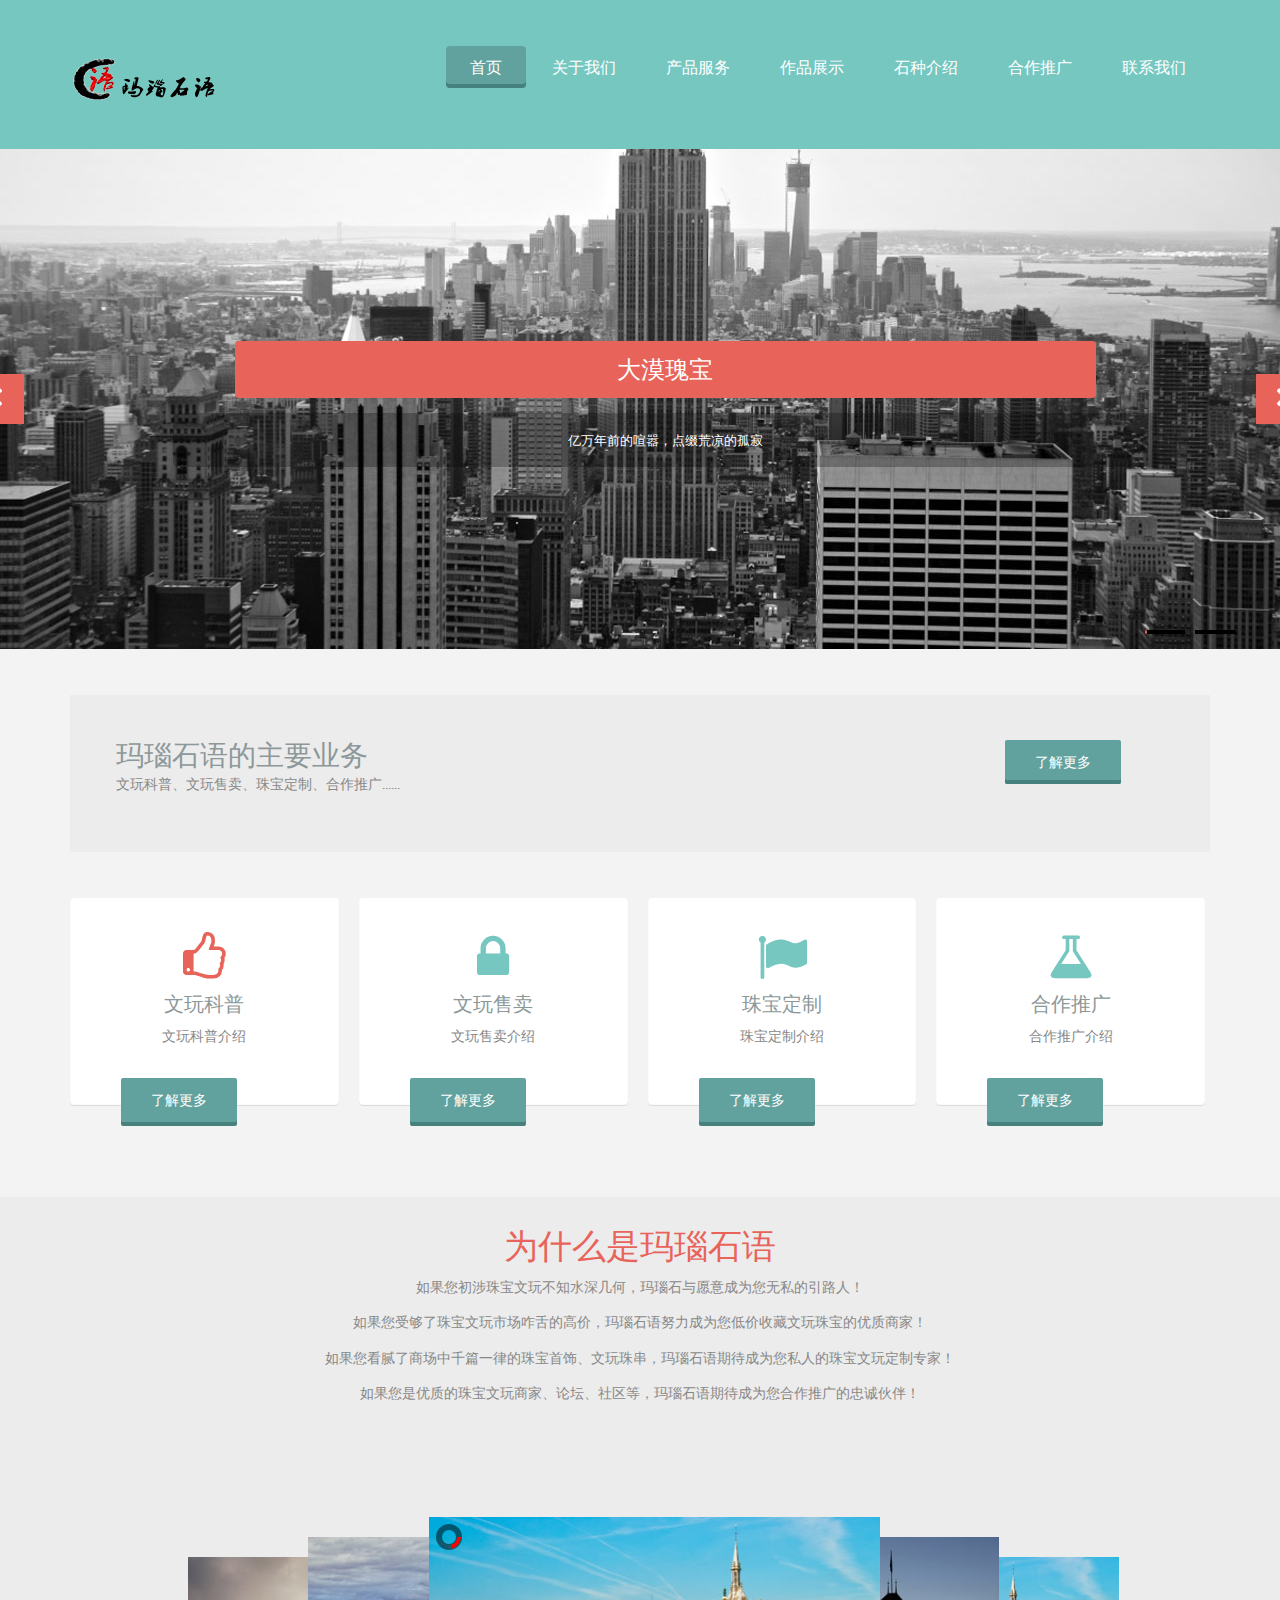
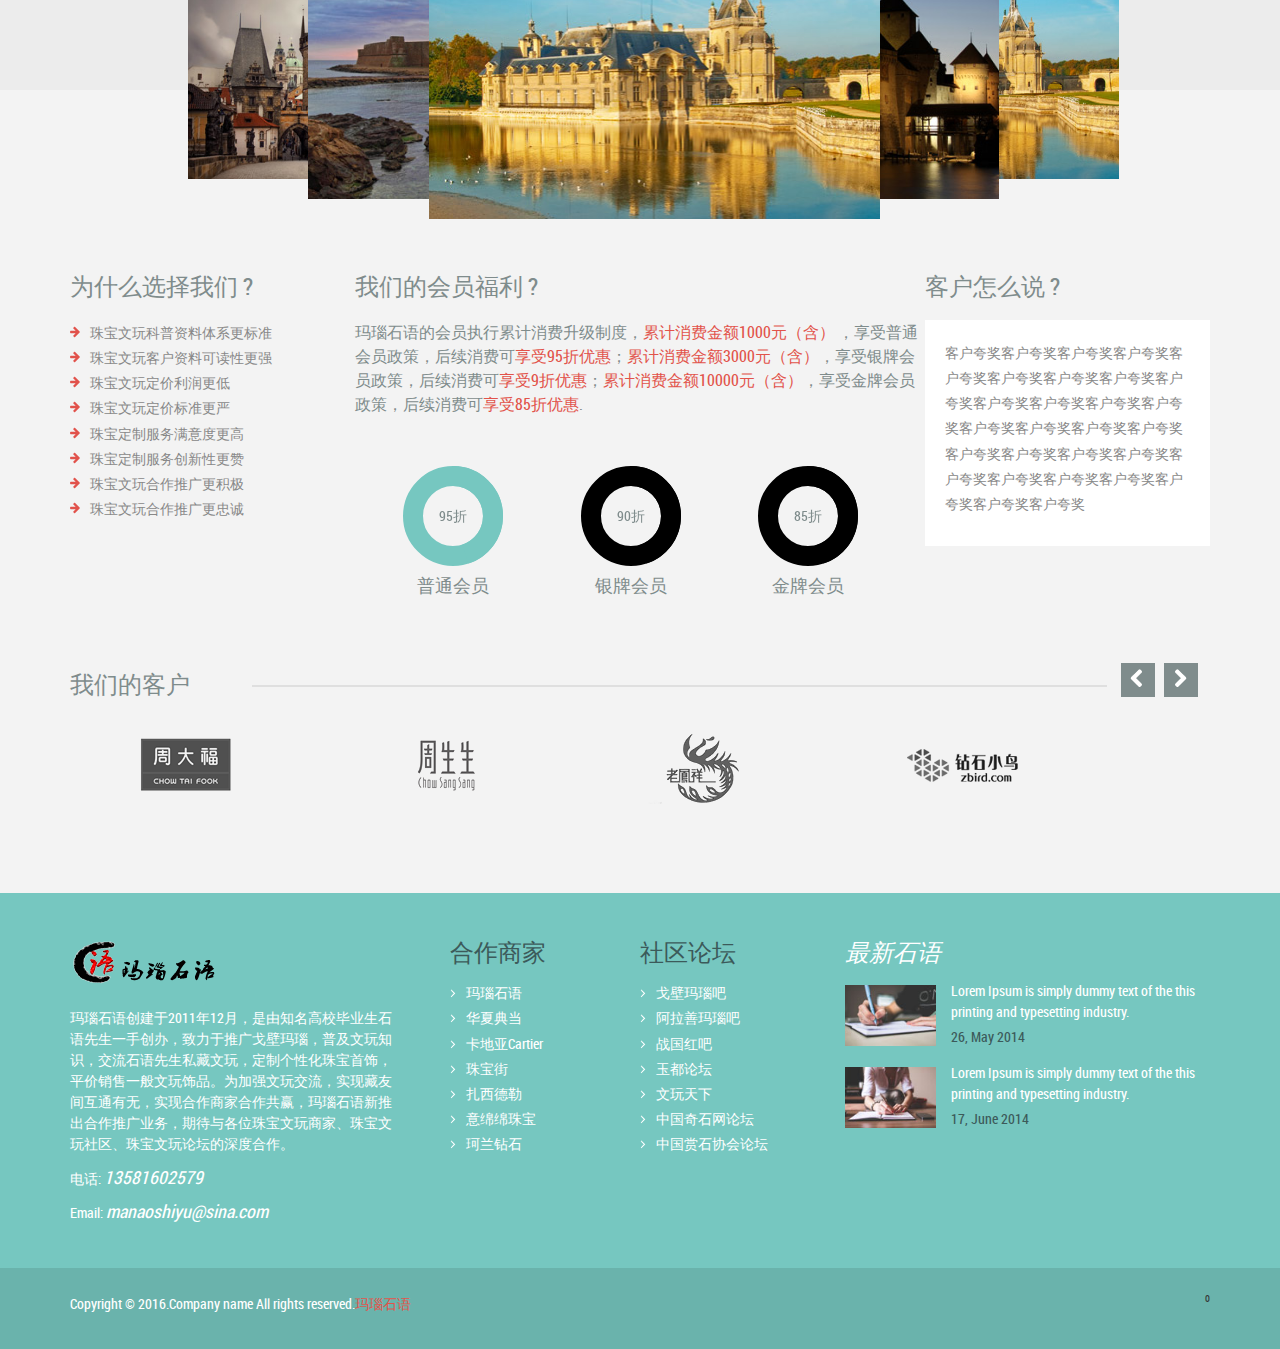
==== commit a59964b5: "我们的会员福利更新" ====
--- a/index.html
+++ b/index.html
@@ -361,26 +361,28 @@
 			</ul>
 		</div>	
 		<div class="col-md-6 span1_of_3">
-			<h5>历史介绍历史介绍历史介绍历史介绍历史介绍历史介绍历史介绍历史介绍历史介绍历史介绍历史介绍历史介绍,<span>重点词语 </span> 历史介绍历史介绍历史介绍历史介绍<span>重点词语 </span> 历史介绍历史介绍历史介绍历史介绍历史介绍历史介绍. </h5>
+		    <h4>我们的会员福利 ?</h4>
+		    <ul class="list-unstyled nav_list">
+			<h5>玛瑙石语的会员执行累计消费升级制度，<span>累计消费金额1000元（含） </span>，享受普通会员政策，后续消费可<span>享受95折优惠</span>；<span>累计消费金额3000元（含）</span>，享受银牌会员政策，后续消费可<span>享受9折优惠</span>；<span>累计消费金额10000元（含）</span>，享受金牌会员政策，后续消费可<span>享受85折优惠</span>.</h5>
 				<!-- start circle -->
 				<ul class="list-unstyled circle_list">
 					<li>
 						<div class="safari chart">
-						  <div class="tag">50%</div>
+						  <div class="tag">95折</div>
 						</div>			
-						<h4 class="style">meier</h4>			
+						<h4 class="style">普通会员</h4>			
 					</li>
 					<li>
 						<div class="moz chart">
-						  <div class="tag">75%</div>
+						  <div class="tag">90折</div>
 						</div>			
-						<h4 class="style">johnson</h4>			
+						<h4 class="style">银牌会员</h4>			
 					</li>
 					<li>
 						<div class="google chart">
-						  <div class="tag">90%</div>
+						  <div class="tag">85折</div>
 						</div>	
-						<h4 class="style">junghanns</h4>					
+						<h4 class="style">金牌会员</h4>					
 					</li>
 				</ul>
 				<!-- end circle -->
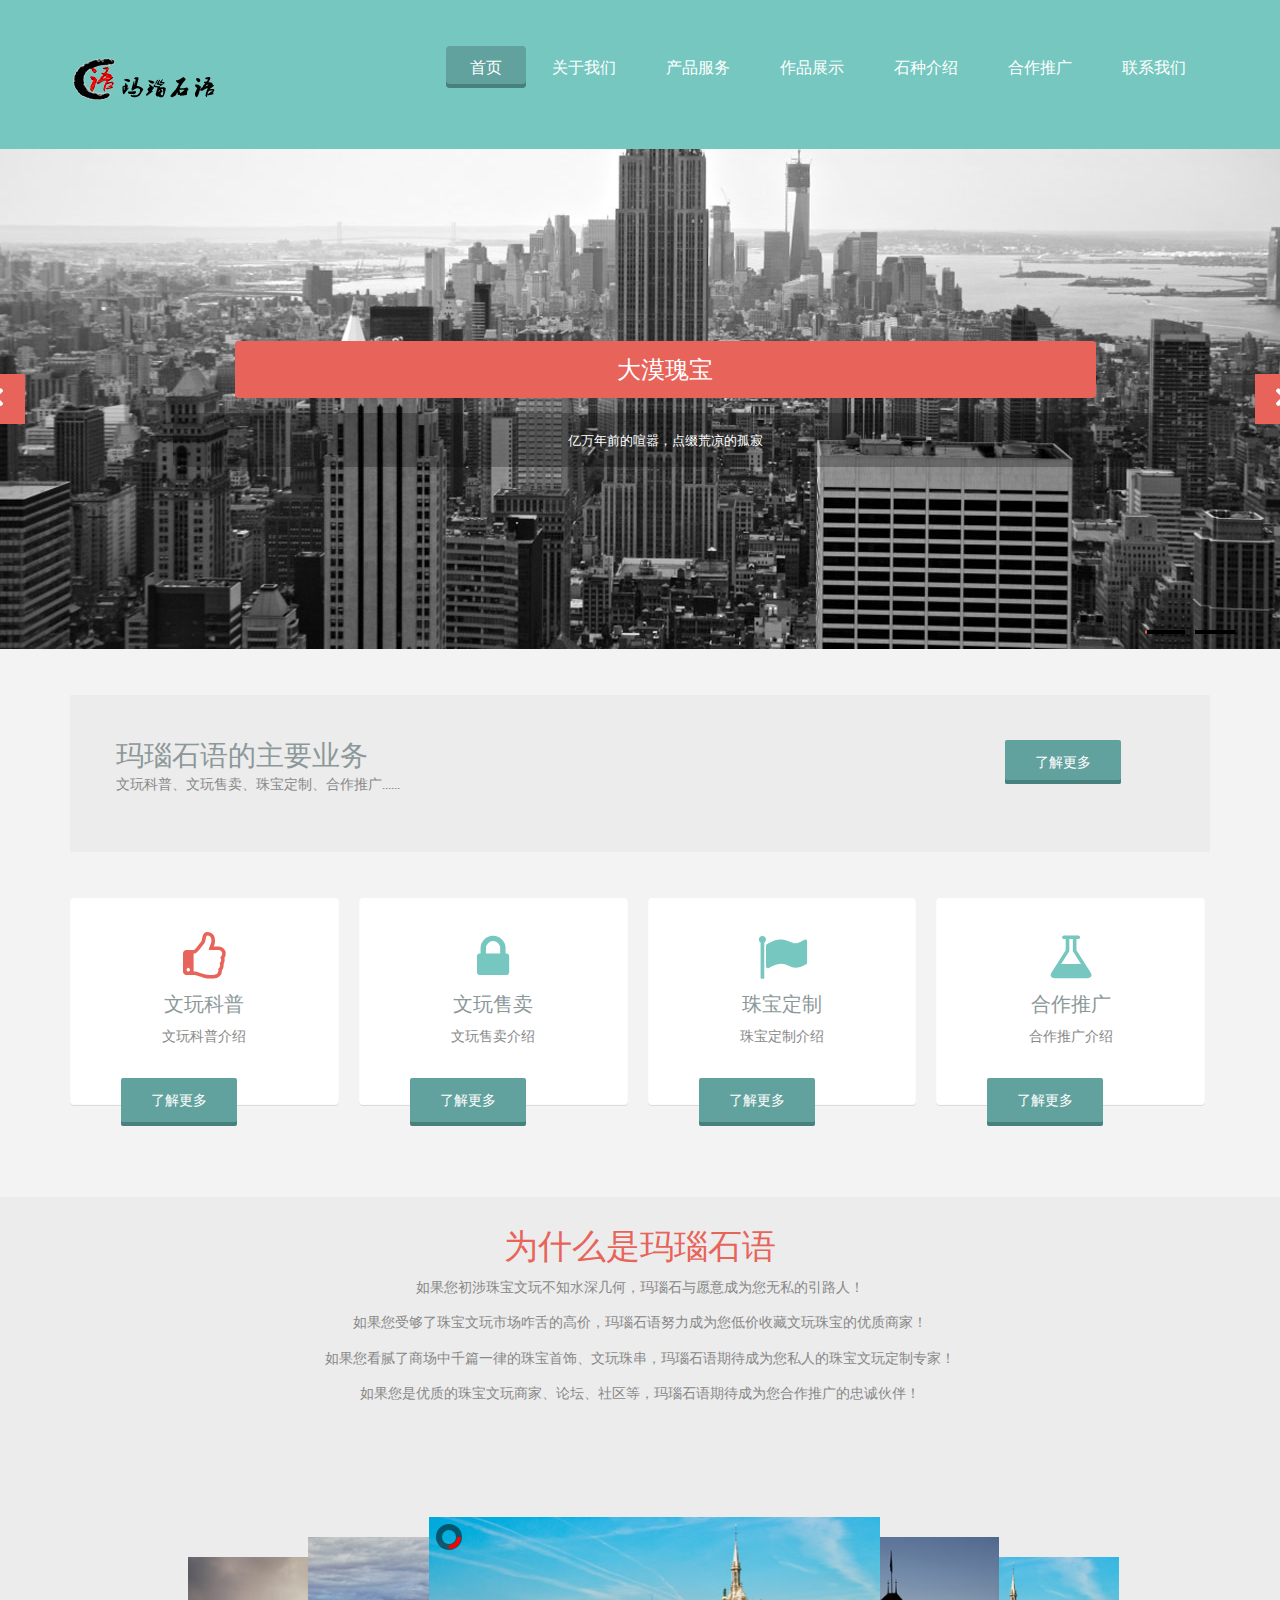
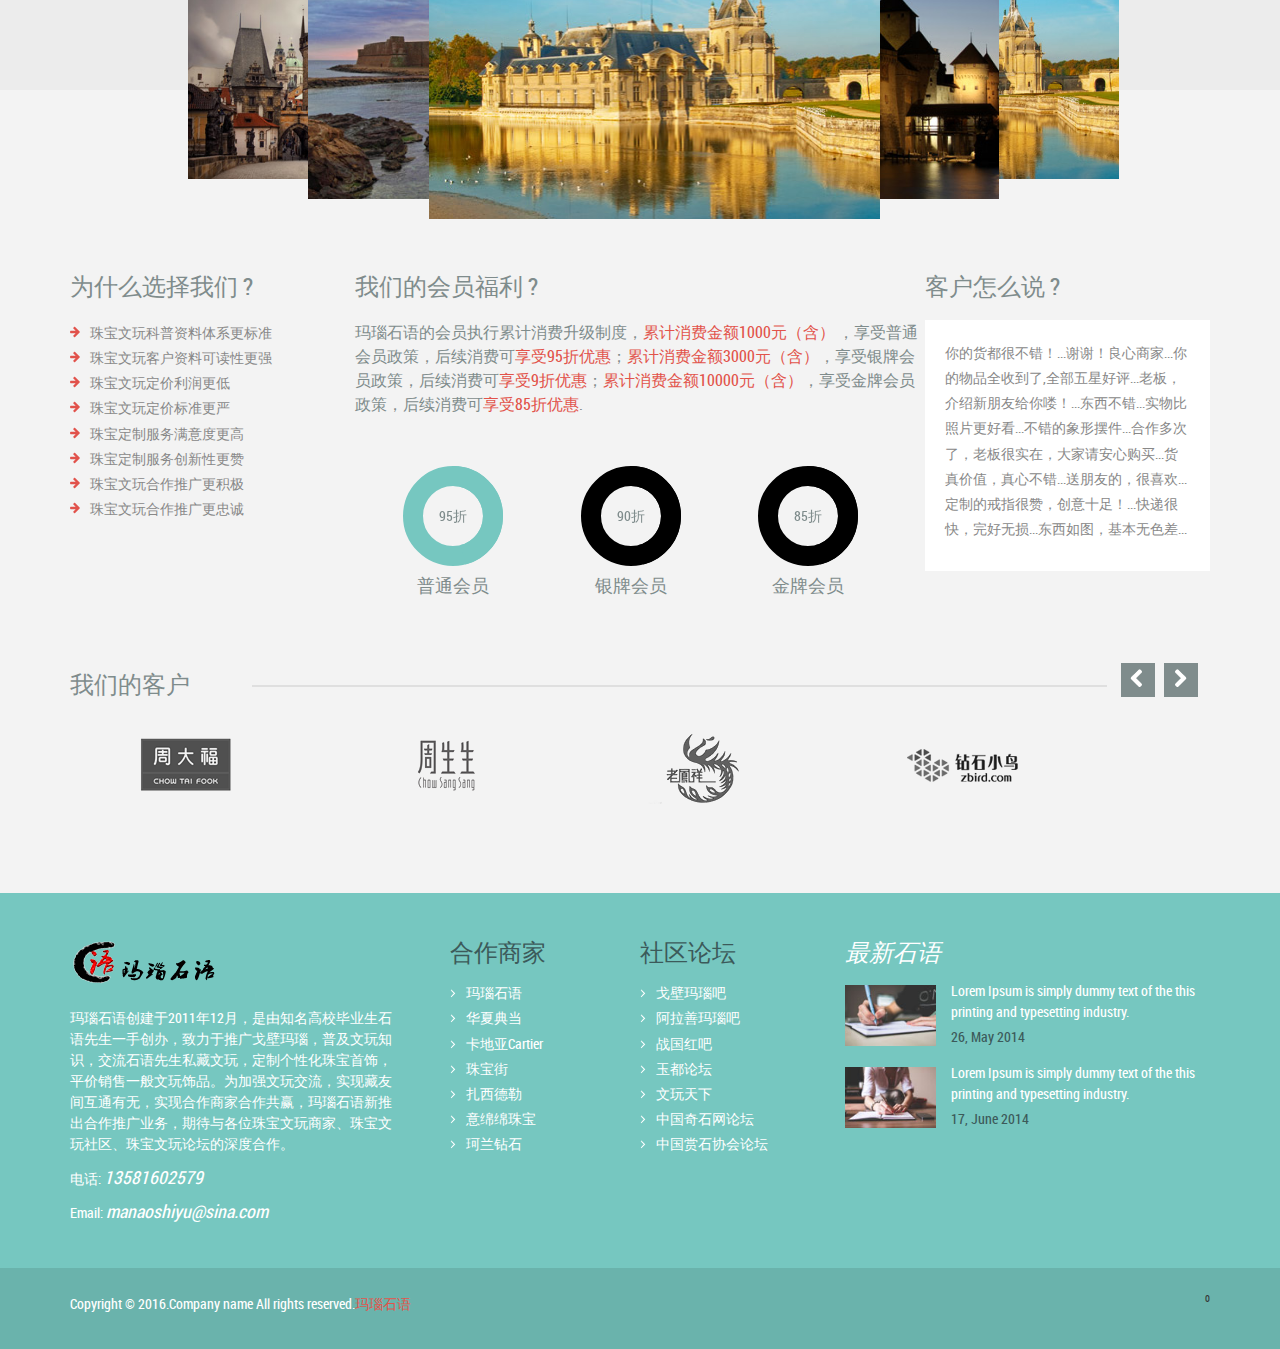
==== commit d044f6bd: "更改客户怎么说" ====
--- a/index.html
+++ b/index.html
@@ -390,7 +390,7 @@
 		<div class="col-md-3 span1_of_3">
 			<h4>客户怎么说 ?</h4>
 			<div class="clients">
-				<p>客户夸奖客户夸奖客户夸奖客户夸奖客户夸奖客户夸奖客户夸奖客户夸奖客户夸奖客户夸奖客户夸奖客户夸奖客户夸奖客户夸奖客户夸奖客户夸奖客户夸奖客户夸奖客户夸奖客户夸奖客户夸奖客户夸奖客户夸奖客户夸奖客户夸奖客户夸奖客户夸奖客户夸奖</p>
+				<p>你的货都很不错！...谢谢！良心商家...你的物品全收到了,全部五星好评...老板，介绍新朋友给你喽！...东西不错...实物比照片更好看...不错的象形摆件...合作多次了，老板很实在，大家请安心购买...货真价值，真心不错...送朋友的，很喜欢...定制的戒指很赞，创意十足！...快递很快，完好无损...东西如图，基本无色差...</p>
 			</div>
 			
 		</div>
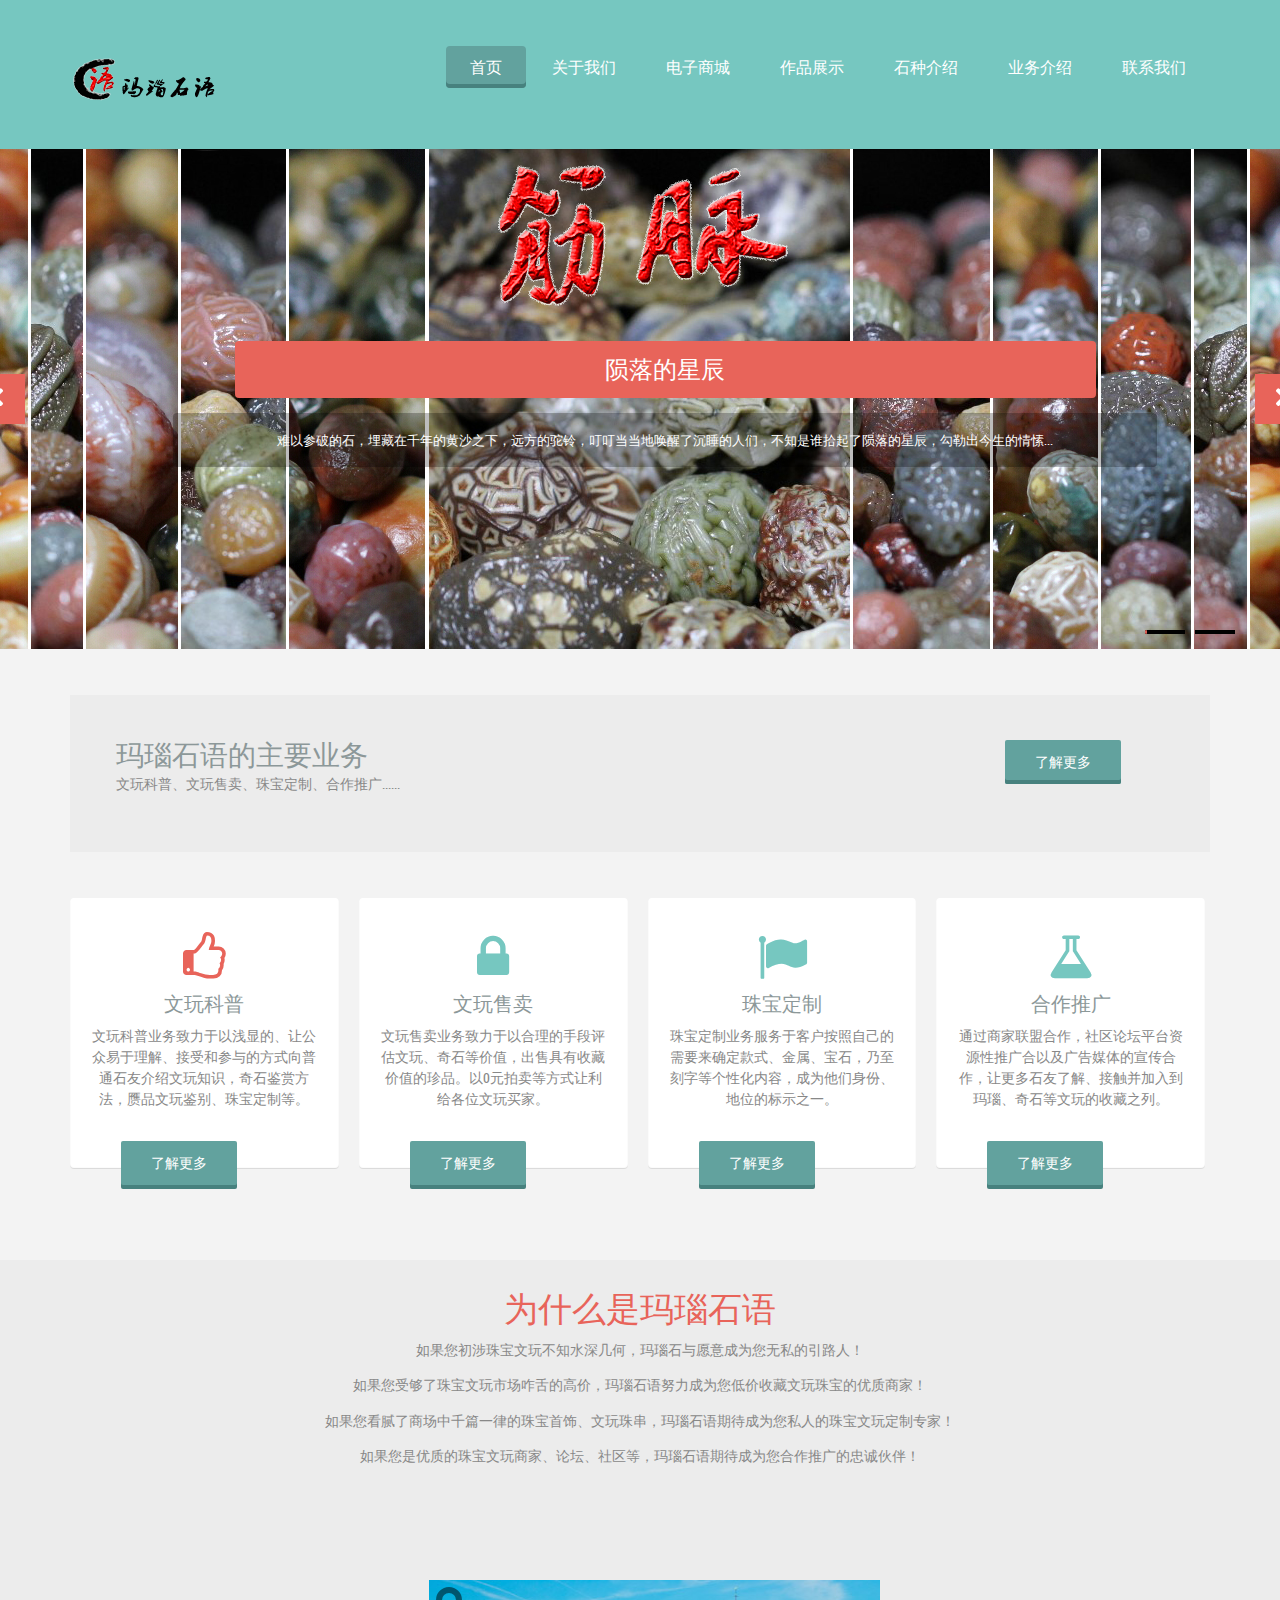
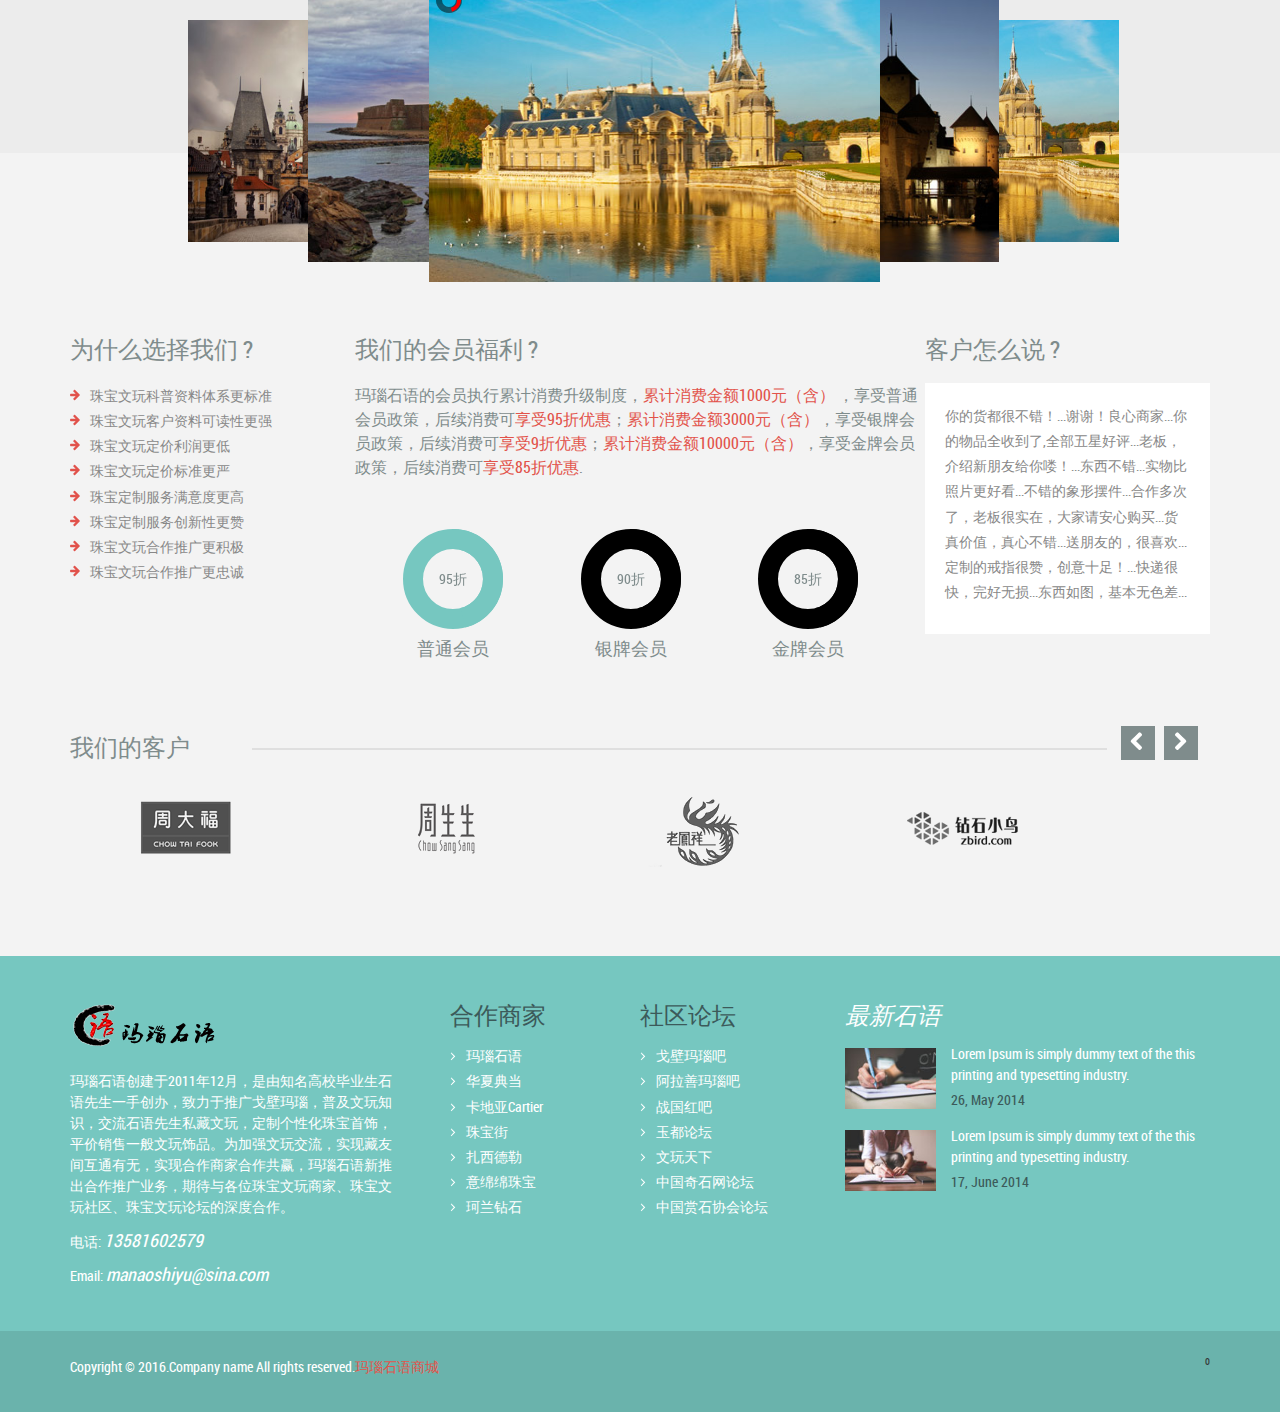
==== commit d0947385: "修改广告主图1张" ====
--- a/index.html
+++ b/index.html
@@ -192,7 +192,7 @@
 		<ul class="menu list-unstyled">
 			<li class="activate"><a href="index.html">首页</a></li>
 			<li><a href="about.html">关于我们</a></li>
-			<li><a href="service.html">产品服务</a></li>
+			<li><a target="_blank" href="https://manaoshiyu.taobao.com/">电子商城</a></li>
 			<li><a href="portfolio.html">作品展示</a>
 			<ul class="sub-menu list-unstyled">
 				<li><a href="portfolio.html">Portfolio Page</a></li>
@@ -207,7 +207,7 @@
 			</ul>
 			</li>
 			<li><a href="blog.html">石种介绍</a></li>
-			<li><a href="feature.html">合作推广</a></li>
+			<li><a href="feature.html">业务介绍</a></li>
 			<li><a href="contact.html">联系我们</a></li>
 		</ul>
 		</nav>
@@ -227,10 +227,10 @@
                 <div class="slide_content">
                     <div class="slide_content_wrap">
                         <!-- Text title -->
-                        <h4 class="title">大漠瑰宝</h4>
+                        <h4 class="title">陨落的星辰</h4>
                         <!-- /Text title -->
                         <!-- Text description -->
-                        <p class="description">亿万年前的喧嚣，点缀荒凉的孤寂</p>
+                        <p class="description">难以参破的石，埋藏在千年的黄沙之下，远方的驼铃，叮叮当当地唤醒了沉睡的人们，不知是谁拾起了陨落的星辰，勾勒出今生的情愫...</p>
                         <!-- /Text description -->
                     </div>
                 </div>
@@ -241,8 +241,8 @@
                 <img src="images/slider2.jpg">
                 <div class="slide_content">
                     <div class="slide_content_wrap">
-                        <h4 class="title">Lorem ipsum dolor sit amet</h4>
-                        <p class="description">Pellentesque non neque egestas libero. Nam sed porta est. Vestibulum id massa eu odio rhoncus eleifend.</p>
+                        <h4 class="title">梦的种</h4>
+                        <p class="description">自然的造化，击碎虚假的矫揉，铭记日月的更替，塞北的狂风，吹散了美丽的梦，却留下了梦的种...</p>
                     </div>
                 </div>
             </div>
@@ -262,7 +262,7 @@
 						<p>文玩科普、文玩售卖、珠宝定制、合作推广......</p>
 				</div>
 				<div class="col-md-2 span1_of_2">
-					<a class="btn" href="single-page.html">了解更多</a>
+					<a target="_blank" class="btn" href="https://manaoshiyu.taobao.com/">了解更多</a>
 				</div>
 				<div class="clearfix"></div>
 		</div>
@@ -271,9 +271,9 @@
 				<div class="span4_of_list">
 					<span class="active"><i class="fa fa-thumbs-o-up"></i></span>
 					<h3>文玩科普</h3>
-					<p>文玩科普介绍</p>
+					<p>文玩科普业务致力于以浅显的、让公众易于理解、接受和参与的方式向普通石友介绍文玩知识，奇石鉴赏方法，赝品文玩鉴别、珠宝定制等。</p>
 					<div class="read_more">
-						<a class="btn btn-2 active" href="single-page.html">了解更多</a>
+						<a class="btn btn-2 active" href="blog.html">了解更多</a>
 					</div>
 				</div>
 			</div>
@@ -281,9 +281,9 @@
 				<div class="span4_of_list">
 					<span><i class="fa fa-lock"></i></span>
 					<h3>文玩售卖</h3>
-					<p>文玩售卖介绍</p>
+					<p>文玩售卖业务致力于以合理的手段评估文玩、奇石等价值，出售具有收藏价值的珍品。以0元拍卖等方式让利给各位文玩买家。</p>
 					<div class="read_more">
-						<a class="btn  btn-2b" href="single-page.html">了解更多</a>
+						<a target="_blank" class="btn  btn-2b" href="https://manaoshiyu.taobao.com/">了解更多</a>
 					</div>	
 				</div>	
 			</div>
@@ -291,9 +291,9 @@
 				<div class="span4_of_list">
 					<span><i class="fa fa-flag"></i></span>
 					<h3>珠宝定制</h3>
-					<p>珠宝定制介绍</p>
+					<p>珠宝定制业务服务于客户按照自己的需要来确定款式、金属、宝石，乃至刻字等个性化内容，成为他们身份、地位的标示之一。</p>
 					<div class="read_more">
-						<a class="btn btn-2b" href="single-page.html">了解更多</a>
+						<a target="_blank" class="btn btn-2b" href="single-page.html">了解更多</a>
 					</div>		
 				</div>
 			</div>
@@ -301,7 +301,7 @@
 				<div class="span4_of_list">
 					<span><i class="fa fa-flask"></i></span>
 					<h3>合作推广</h3>
-					<p>合作推广介绍</p>
+					<p>通过商家联盟合作，社区论坛平台资源性推广合以及广告媒体的宣传合作，让更多石友了解、接触并加入到玛瑙、奇石等文玩的收藏之列。</p>
 					<div class="read_more">
 						<a class="btn btn-2b" href="single-page.html">了解更多</a>
 					</div>						
@@ -392,7 +392,6 @@
 			<div class="clients">
 				<p>你的货都很不错！...谢谢！良心商家...你的物品全收到了,全部五星好评...老板，介绍新朋友给你喽！...东西不错...实物比照片更好看...不错的象形摆件...合作多次了，老板很实在，大家请安心购买...货真价值，真心不错...送朋友的，很喜欢...定制的戒指很赞，创意十足！...快递很快，完好无损...东西如图，基本无色差...</p>
 			</div>
-			
 		</div>
 		<div class="clearfix"></div>
 	</div>
@@ -531,7 +530,7 @@
 <div class="container">
 	<div class="footer1">
 		<div class="copy pull-left">
-			<p class="link">Copyright &copy; 2016.Company name All rights reserved.<a target="_blank" href="http://www.manaoshiyu.com/">玛瑙石语</a></p>
+			<p class="link">Copyright &copy; 2016.Company name All rights reserved.<a target="_blank" href="https://manaoshiyu.taobao.com/">玛瑙石语商城</a></p>
 		</div>
 		<div class="soc_icons pull-right">
 			<ul class="list-unstyled text-center">
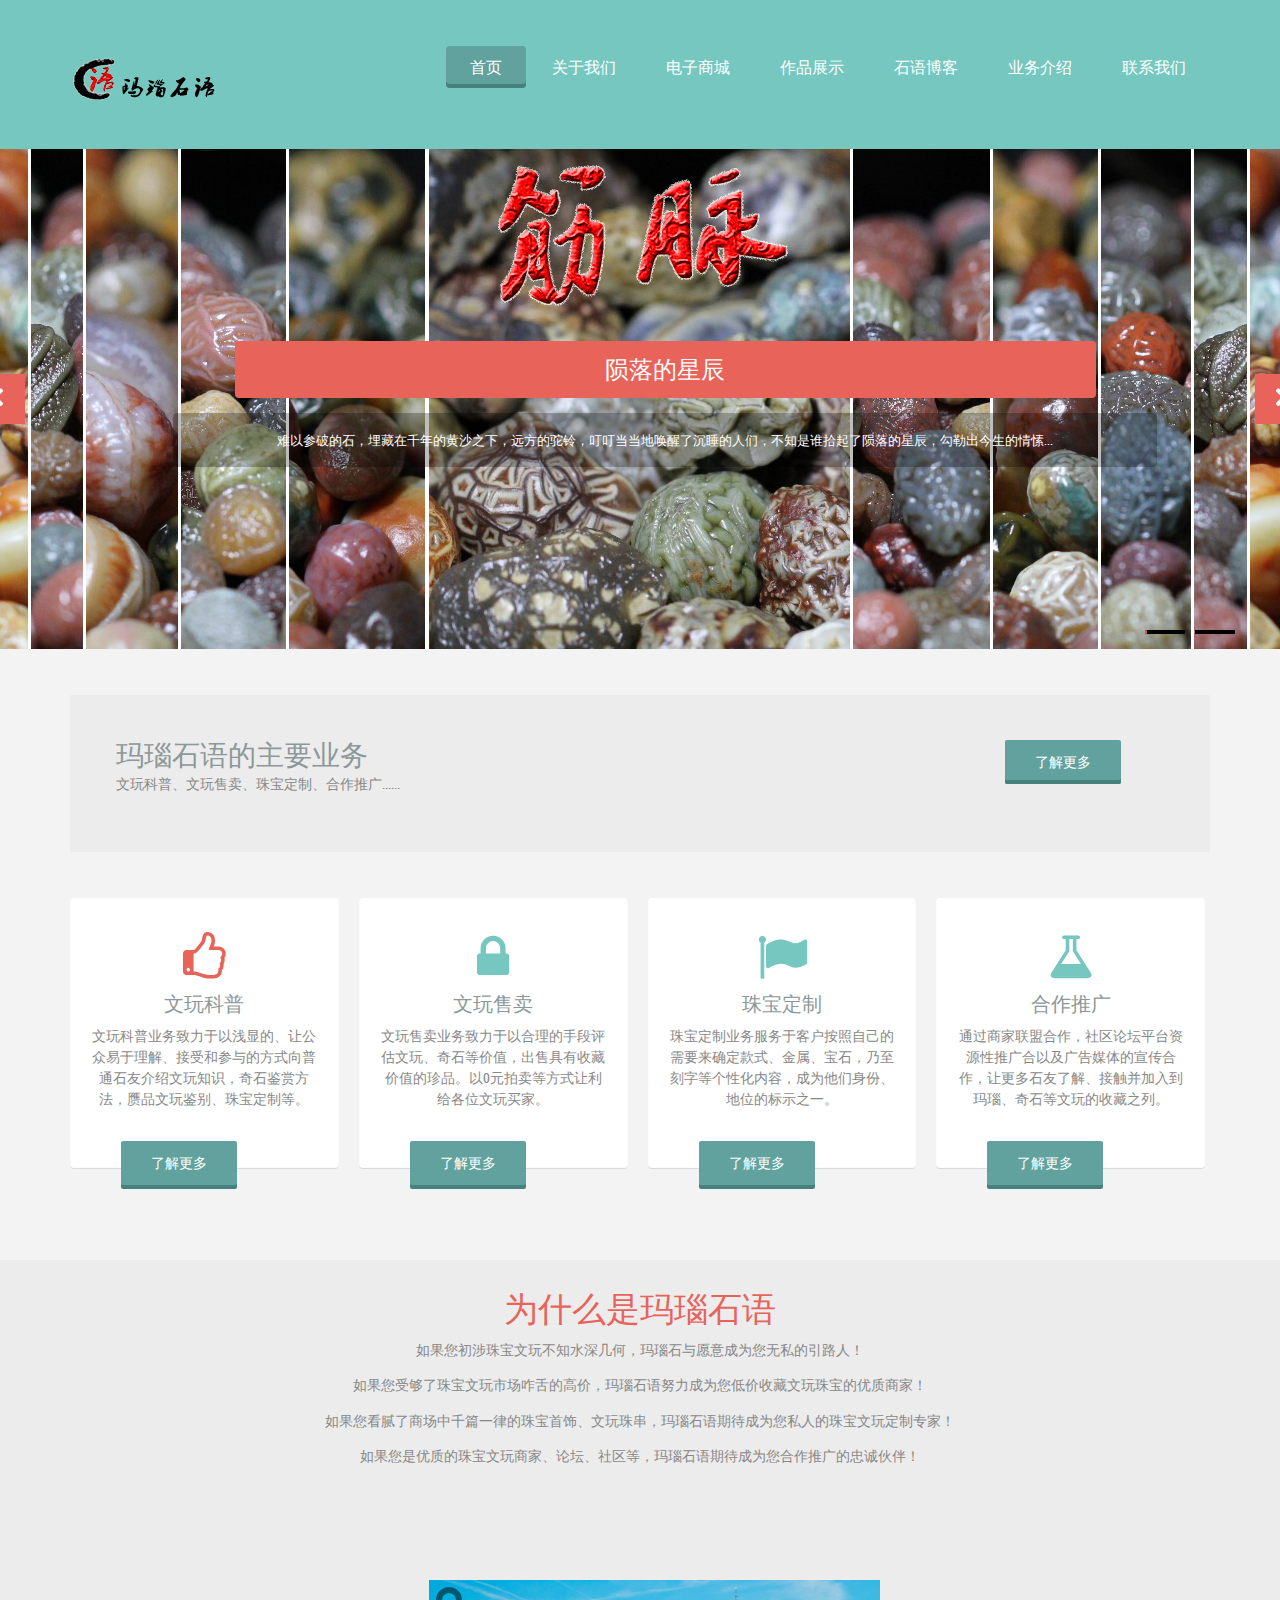
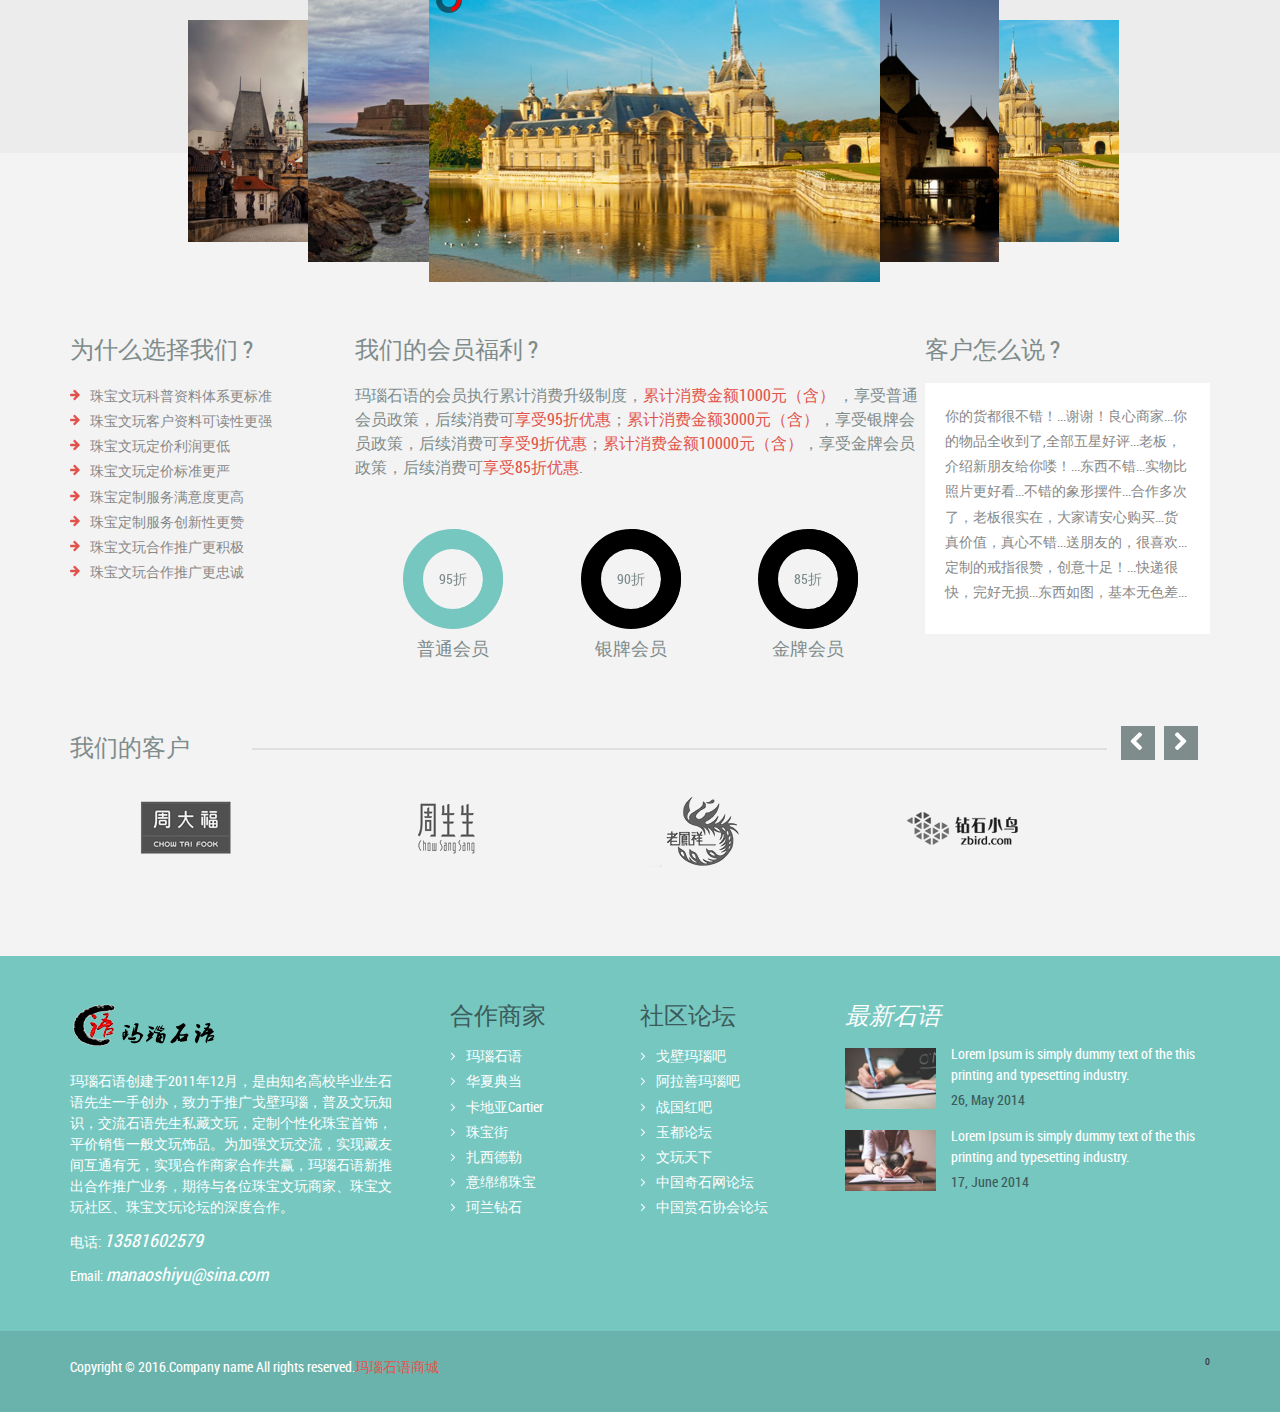
==== commit 880e37bc: "石种介绍变更为石语博客" ====
--- a/index.html
+++ b/index.html
@@ -206,7 +206,7 @@
 				</li>
 			</ul>
 			</li>
-			<li><a href="blog.html">石种介绍</a></li>
+			<li><a target="_blank" href="http://blog.sina.com.cn/manaoshiyu">石语博客</a></li>
 			<li><a href="feature.html">业务介绍</a></li>
 			<li><a href="contact.html">联系我们</a></li>
 		</ul>
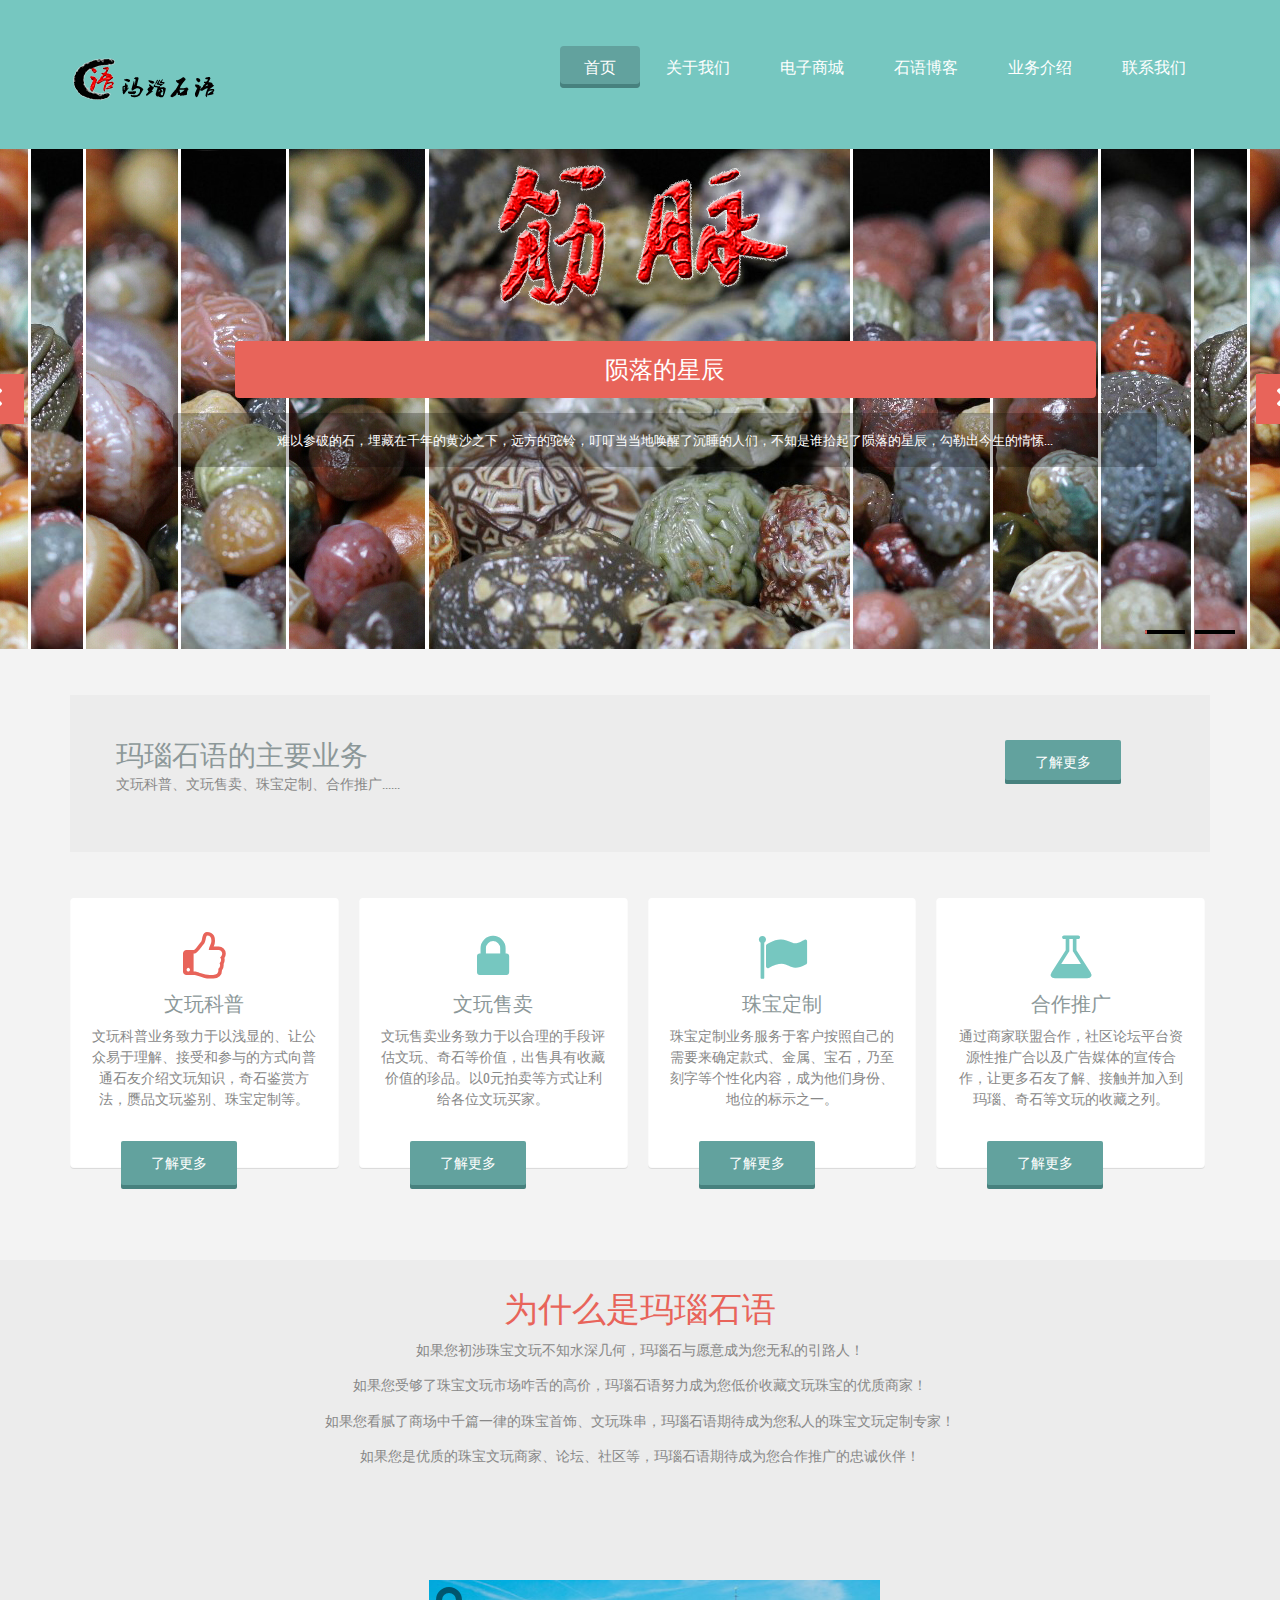
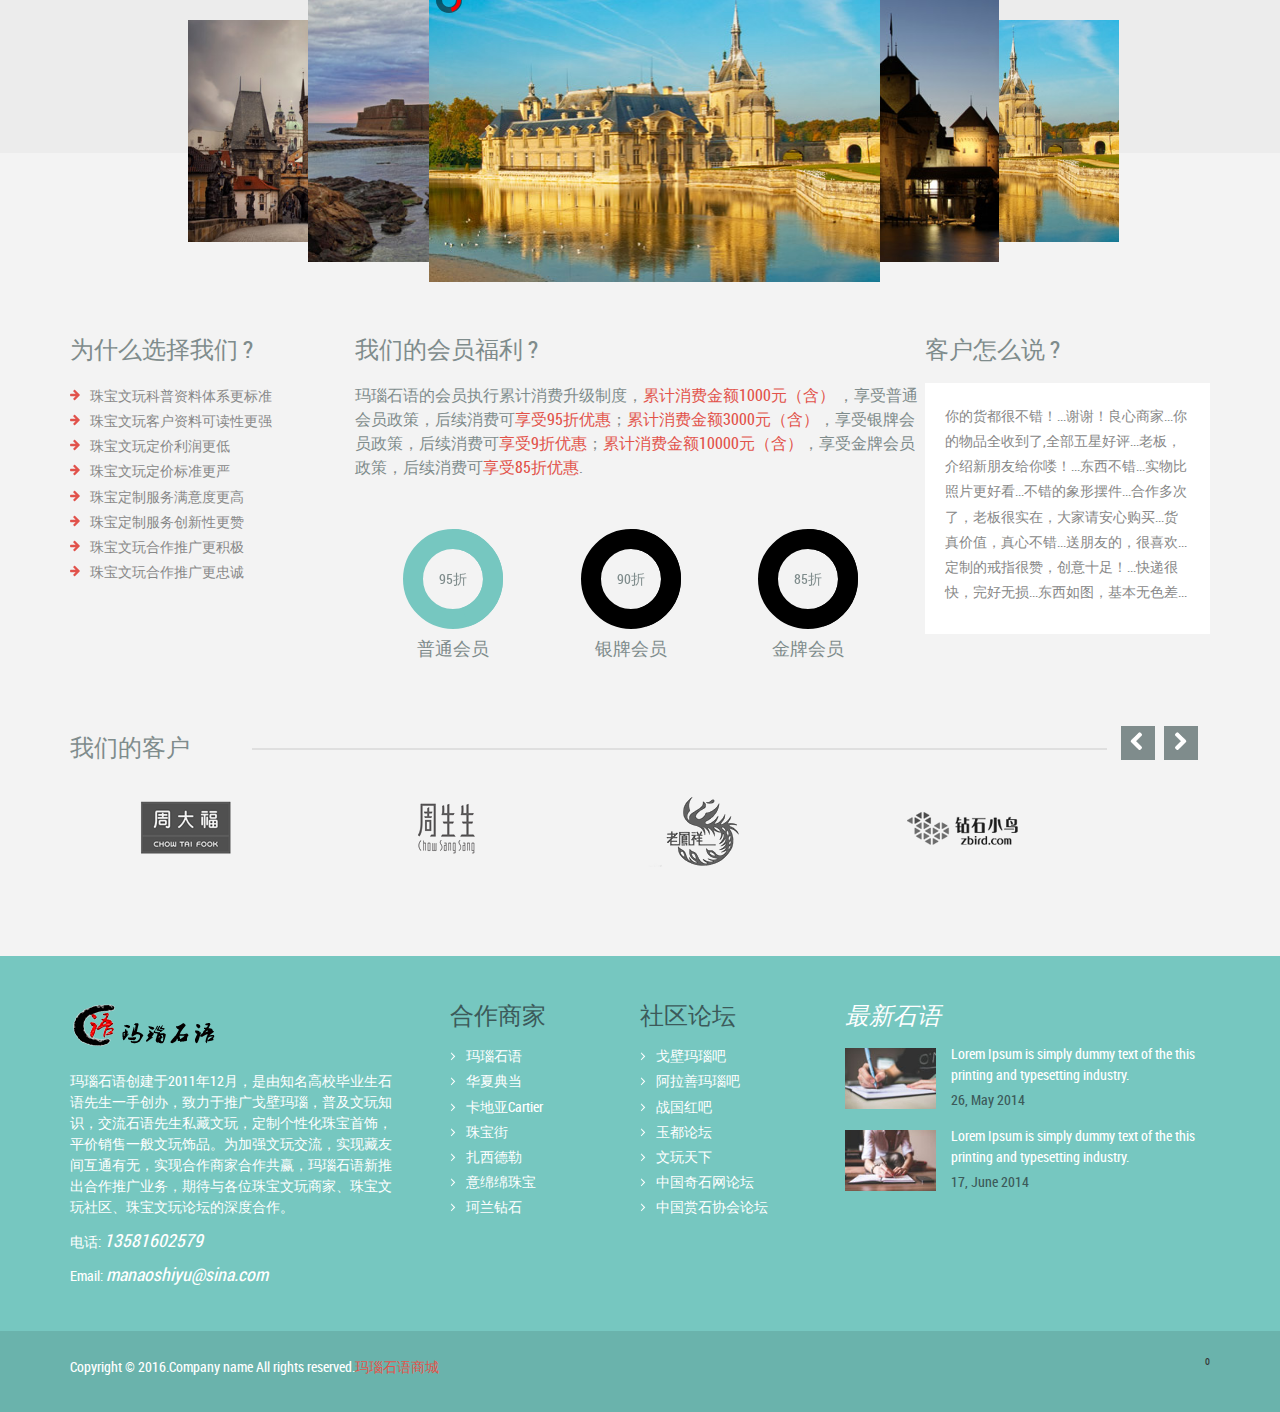
==== commit 6407f801: "注掉了作品展示" ====
--- a/index.html
+++ b/index.html
@@ -193,6 +193,7 @@
 			<li class="activate"><a href="index.html">首页</a></li>
 			<li><a href="about.html">关于我们</a></li>
 			<li><a target="_blank" href="https://manaoshiyu.taobao.com/">电子商城</a></li>
+			<!--
 			<li><a href="portfolio.html">作品展示</a>
 			<ul class="sub-menu list-unstyled">
 				<li><a href="portfolio.html">Portfolio Page</a></li>
@@ -206,6 +207,7 @@
 				</li>
 			</ul>
 			</li>
+			-->
 			<li><a target="_blank" href="http://blog.sina.com.cn/manaoshiyu">石语博客</a></li>
 			<li><a href="feature.html">业务介绍</a></li>
 			<li><a href="contact.html">联系我们</a></li>
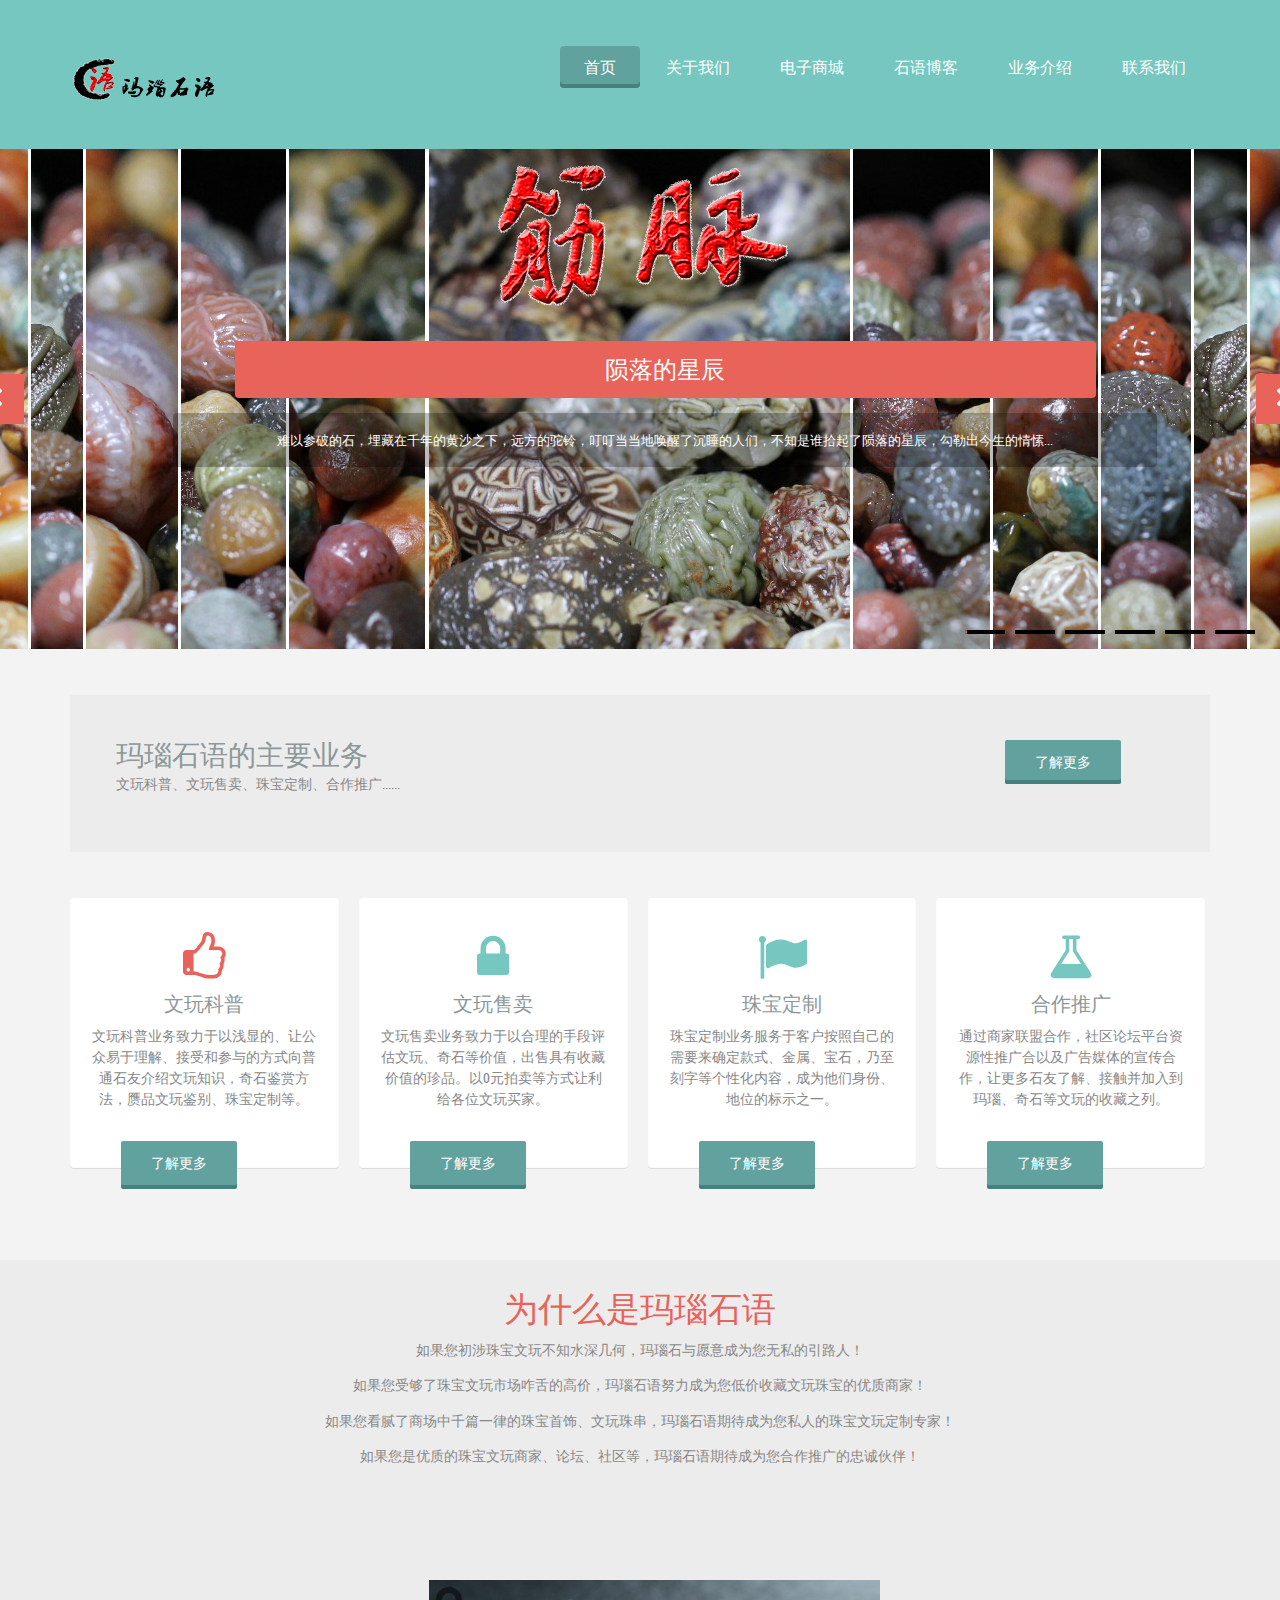
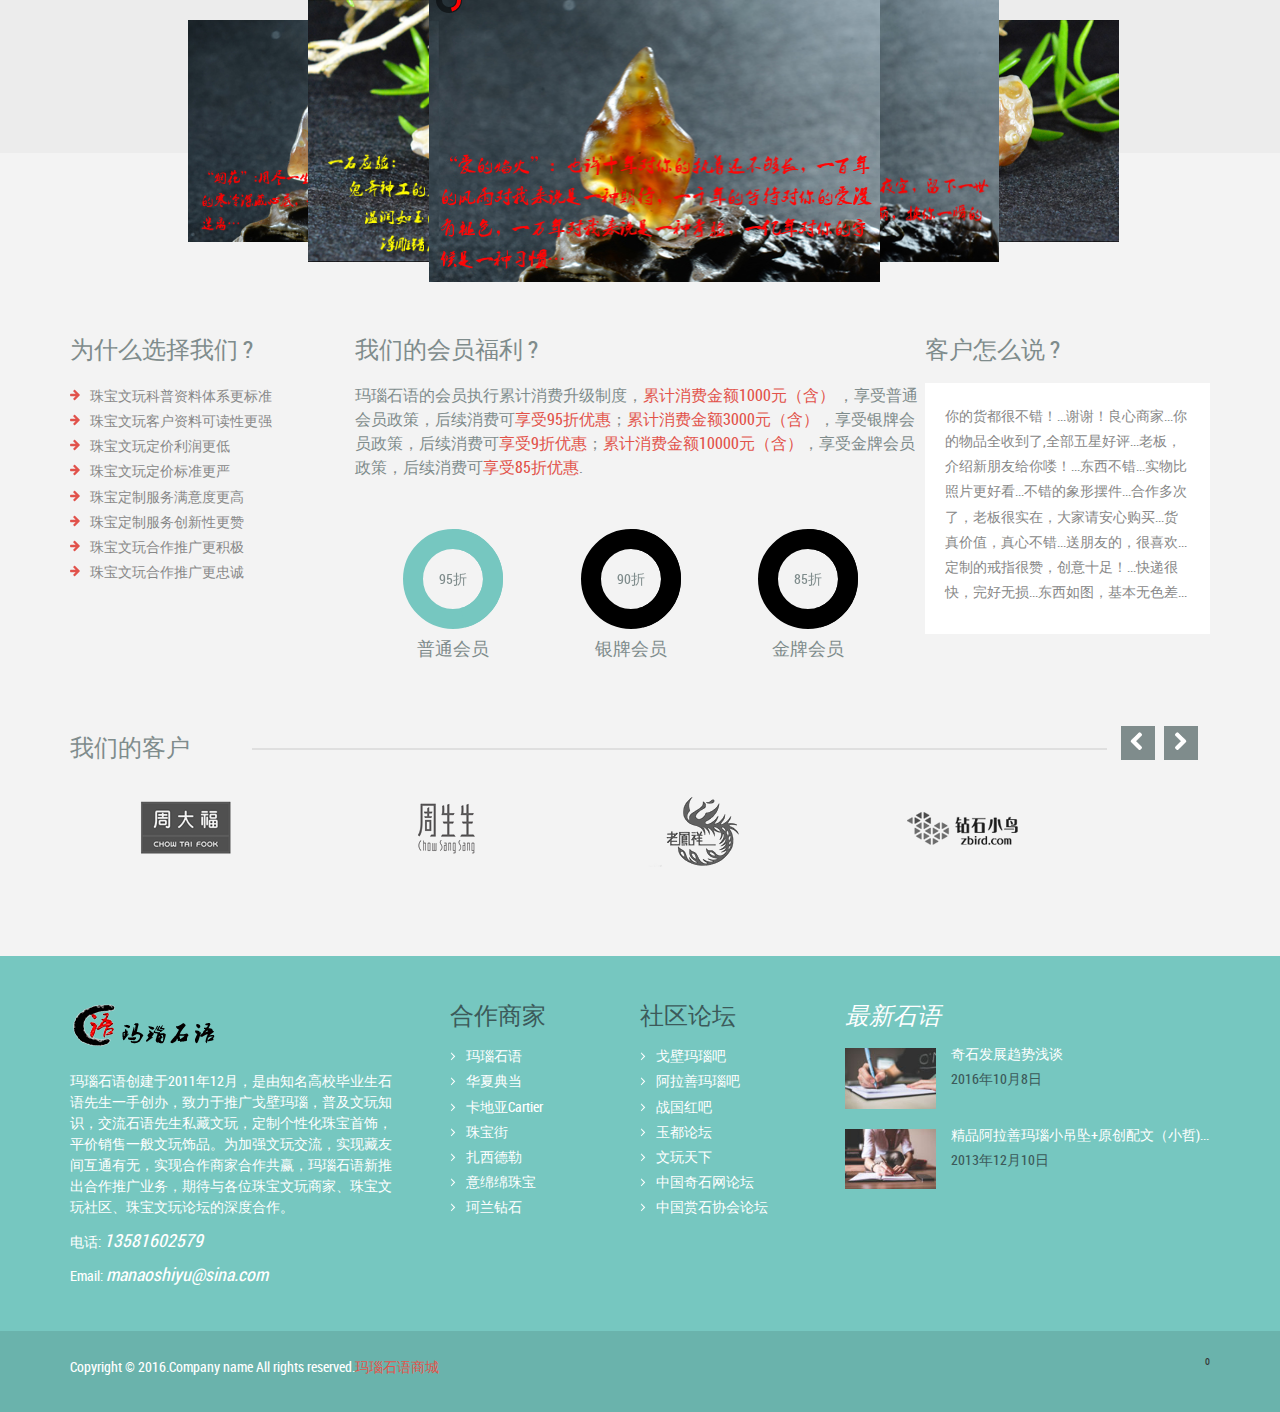
==== commit 4ea9b1e6: "调整轮动图及相关超链接" ====
--- a/index.html
+++ b/index.html
@@ -187,7 +187,7 @@
 			<a href="index.html"><img src="images/logo.png" alt=""/></a>
 		</div>
 		<div class="h_menu">
-		<a id="touch-menu" class="mobile-menu" href="#">Menu</a>
+		<a id="touch-menu" class="mobile-menu" href="#">菜单</a>
 		<nav>
 		<ul class="menu list-unstyled">
 			<li class="activate"><a href="index.html">首页</a></li>
@@ -221,9 +221,10 @@
 </div>
     <div id="fwslider"><!-- start slider -->
         <div class="slider_container">
+            <a target="_blank" href="https://manaoshiyu.taobao.com/category-883324991.htm?spm=a1z10.1-c.w5842-5638368272.8.KqfAck&search=y&parentCatId=883324989&parentCatName=%26ldquo%3B%CA%AF%26rdquo%3B%D6%AE%C6%B7%D6%D6&catName=%B8%EA%B1%DA%BD%EE%C2%F6#bd">
             <div class="slide"> 
                 <!-- Slide image -->
-                    <img src="images/slider1.jpg">
+                <img src="images/slider1.jpg">
                 <!-- /Slide image -->
                 <!-- Texts container -->
                 <div class="slide_content">
@@ -238,16 +239,63 @@
                 </div>
                  <!-- /Texts container -->
             </div>
+            </a>
             <!-- /Duplicate to create more slides -->
+            <a target="_blank" href="https://manaoshiyu.taobao.com/category-1286416174.htm?spm=a1z10.1-c.0.0.r7mEbr&search=y&parentCatId=883324989&parentCatName=%26ldquo%3B%CA%AF%26rdquo%3B%D6%AE%C6%B7%D6%D6&catName=%BA%A3%D1%F3%D3%F1%CB%E8">
             <div class="slide">
                 <img src="images/slider2.jpg">
                 <div class="slide_content">
                     <div class="slide_content_wrap">
                         <h4 class="title">梦的种</h4>
-                        <p class="description">自然的造化，击碎虚假的矫揉，铭记日月的更替，塞北的狂风，吹散了美丽的梦，却留下了梦的种...</p>
+                        <p class="description">自然的造化，击碎虚假的矫揉，铭记日月的更替，冰冷的海水，冲散了美丽的梦，却留下了梦的种...</p>
                     </div>
                 </div>
             </div>
+            </a>
+            <a target="_blank" href="https://manaoshiyu.taobao.com/category-1286416176.htm?spm=a1z10.5-c.0.0.K20KBZ&search=y&parentCatId=883324989&parentCatName=%26ldquo%3B%CA%AF%26rdquo%3B%D6%AE%C6%B7%D6%D6&catName=%D5%BD%B9%FA%BA%EC">
+            <div class="slide">
+                <img src="images/slider3.jpg">
+                <div class="slide_content">
+                    <div class="slide_content_wrap">
+                        <h4 class="title">铁血柔情</h4>
+                        <p class="description">黄沙裹挟着金甲，残雪淹没了烈焰，远古的厮杀消逝在塞外的呼啸之中，温热的血水凝固在彻骨的荒滩之上，酒中的灯影剑刃，梦中吹角连营，镌刻着滴滴铁血，丝丝柔情...</p>
+                    </div>
+                </div>
+            </div>
+            </a>
+            <a target="_blank" href="https://manaoshiyu.taobao.com/category-1286416175.htm?spm=a1z10.5-c.w4010-3592526834.17.fgnMXb&search=y&parentCatId=883324989&parentCatName=%26ldquo%3B%CA%AF%26rdquo%3B%D6%AE%C6%B7%D6%D6&catName=%CC%C7%D0%C4%C2%EA%E8%A7#bd">
+            <div class="slide">
+                <img src="images/slider4.jpg">
+                <div class="slide_content">
+                    <div class="slide_content_wrap">
+                        <h4 class="title">朦胧的心声</h4>
+                        <p class="description">肤如凝脂冻透心声之魅惑，吹弹可破宛若温情之柔弱，颗颗冰球恰似冬雪冻春梅，粒粒珠玑胜似明月溢满光...</p>
+                    </div>
+                </div>
+            </div>
+            </a>
+            <a target="_blank" href="https://manaoshiyu.taobao.com/category-1286416177.htm?spm=a1z10.1-c.0.0.4Tx3Fz&search=y&parentCatId=883324989&parentCatName=%26ldquo%3B%CA%AF%26rdquo%3B%D6%AE%C6%B7%D6%D6&catName=%C6%E6%CA%AF">
+            <div class="slide">
+                <img src="images/slider4.jpg">
+                <div class="slide_content">
+                    <div class="slide_content_wrap">
+                        <h4 class="title">鬼斧神工</h4>
+                        <p class="description">天赐奇石，人赋妙境。实为大美无言，大器反拙，大成若缺，大象无形。览群山如开万卷，敏思大千哲理，逢佳石似饮佳酿，品尝超凡艺术，悟石趣仿闻美声，欣赏天籁音律，藏奇石恰交知己，畅谈百味人性。慧眼识真谛，有增智益慧之灵气；修身悟禅性，有净心化垒之功能...</p>
+                    </div>
+                </div>
+            </div>
+            </a>
+            <a target="_blank" href="https://manaoshiyu.taobao.com/category-1286418854.htm?spm=a1z10.1-c.0.0.Naqjlo&search=y&parentCatId=883324989&parentCatName=%26ldquo%3B%CA%AF%26rdquo%3B%D6%AE%C6%B7%D6%D6&catName=%C4%CF%BA%EC%C2%EA%E8%A7">
+            <div class="slide">
+                <img src="images/slider4.jpg">
+                <div class="slide_content">
+                    <div class="slide_content_wrap">
+                        <h4 class="title">南红玛瑙</h4>
+                        <p class="description">天赐奇石，人赋妙境。实为大美无言，大器反拙，大成若缺，大象无形。览群山如开万卷，敏思大千哲理，逢佳石似饮佳酿，品尝超凡艺术，悟石趣仿闻美声，欣赏天籁音律，藏奇石恰交知己，畅谈百味人性。慧眼识真谛，有增智益慧之灵气；修身悟禅性，有净心化垒之功能...</p>
+                    </div>
+                </div>
+            </div>
+            </a>
             <!--/slide -->
         </div>
         <div class="timers"></div>
@@ -275,7 +323,7 @@
 					<h3>文玩科普</h3>
 					<p>文玩科普业务致力于以浅显的、让公众易于理解、接受和参与的方式向普通石友介绍文玩知识，奇石鉴赏方法，赝品文玩鉴别、珠宝定制等。</p>
 					<div class="read_more">
-						<a class="btn btn-2 active" href="blog.html">了解更多</a>
+						<a class="btn btn-2 active" target="_blank" href="http://blog.sina.com.cn/manaoshiyu">了解更多</a>
 					</div>
 				</div>
 			</div>
@@ -285,7 +333,7 @@
 					<h3>文玩售卖</h3>
 					<p>文玩售卖业务致力于以合理的手段评估文玩、奇石等价值，出售具有收藏价值的珍品。以0元拍卖等方式让利给各位文玩买家。</p>
 					<div class="read_more">
-						<a target="_blank" class="btn  btn-2b" href="https://manaoshiyu.taobao.com/">了解更多</a>
+						<a target="_blank" class="btn  btn-2b" target="_blank" href="https://manaoshiyu.taobao.com/">了解更多</a>
 					</div>	
 				</div>	
 			</div>
@@ -295,7 +343,7 @@
 					<h3>珠宝定制</h3>
 					<p>珠宝定制业务服务于客户按照自己的需要来确定款式、金属、宝石，乃至刻字等个性化内容，成为他们身份、地位的标示之一。</p>
 					<div class="read_more">
-						<a target="_blank" class="btn btn-2b" href="single-page.html">了解更多</a>
+						<a target="_blank" class="btn btn-2b" target="_blank" href="https://manaoshiyu.taobao.com/">了解更多</a>
 					</div>		
 				</div>
 			</div>
@@ -305,7 +353,7 @@
 					<h3>合作推广</h3>
 					<p>通过商家联盟合作，社区论坛平台资源性推广合以及广告媒体的宣传合作，让更多石友了解、接触并加入到玛瑙、奇石等文玩的收藏之列。</p>
 					<div class="read_more">
-						<a class="btn btn-2b" href="single-page.html">了解更多</a>
+						<a class="btn btn-2b" href="contact.html">了解更多</a>
 					</div>						
 				</div>
 			</div>
@@ -331,14 +379,14 @@
             	<div class="myloader"></div>
                 <!-- CONTENT -->
                 <ul class="allinone_carousel_list">
-               		<li><img src="images/slider_pic1.jpg" alt="" class="img-responsive"/></li>
-                    <li><img src="images/slider_pic2.jpg" alt="" class="img-responsive"/></li>
-                    <li><img src="images/slider_pic3.jpg" alt="" class="img-responsive"/></li>
-                    <li><img src="images/slider_pic4.jpg" alt="" class="img-responsive"/></li>
-                    <li><img src="images/slider_pic5.jpg" alt="" class="img-responsive"/></li>
-                    <li><img src="images/slider_pic3.jpg" alt="" class="img-responsive"/></li>
-                    <li><img src="images/slider_pic4.jpg" alt="" class="img-responsive"/></li>
-                    <li><img src="images/slider_pic5.jpg" alt="" class="img-responsive"/></li>
+               		<li><a target="_blank" href="https://manaoshiyu.taobao.com/"><img src="images/slider_pic1.jpg" alt="加载中..." class="img-responsive"/></a></li>
+                    <li><a target="_blank" href="https://manaoshiyu.taobao.com/"><img src="images/slider_pic2.jpg" alt="加载中..." class="img-responsive"/></a></li>
+                    <li><a target="_blank" href="https://manaoshiyu.taobao.com/"><img src="images/slider_pic3.jpg" alt="加载中..." class="img-responsive"/></a></li>
+                    <li><a target="_blank" href="https://manaoshiyu.taobao.com/"><img src="images/slider_pic4.jpg" alt="加载中..." class="img-responsive"/></a></li>
+                    <li><a target="_blank" href="https://manaoshiyu.taobao.com/"><img src="images/slider_pic5.jpg" alt="加载中..." class="img-responsive"/></a></li>
+                    <li><a target="_blank" href="https://manaoshiyu.taobao.com/"><img src="images/slider_pic1.jpg" alt="加载中..." class="img-responsive"/></a></li>
+                    <li><a target="_blank" href="https://manaoshiyu.taobao.com/"><img src="images/slider_pic2.jpg" alt="加载中..." class="img-responsive"/></a></li>
+                    <li><a target="_blank" href="https://manaoshiyu.taobao.com/"><img src="images/slider_pic3.jpg" alt="加载中..." class="img-responsive"/></a></li>
                       
                 </ul>    
           </div>
@@ -508,8 +556,8 @@
 					<a href="blog.html"><img src="images/blog_pic1.jpg" alt="" class="img-responsive"/></a>	
 				</div>
 				<div class="col-md-9 f_text">
-					<a href="blog.html"><p>Lorem Ipsum is simply dummy text of the this printing and typesetting industry.</p></a>
-					<span>26, may 2014</span>
+					<a target="_blank" href="http://blog.sina.com.cn/s/blog_e4e33a6e0102wvcy.html"><p>奇石发展趋势浅谈</p></a>
+					<span>2016年10月8日</span>
 				</div>
 				<div class="clearfix"></div>
 			</div>
@@ -518,8 +566,8 @@
 					<a href="blog.html"><img src="images/blog_pic2.jpg" alt="" class="img-responsive"/></a>
 				</div>
 				<div class="col-md-9 f_text">
-					<a href="blog.html"><p>Lorem Ipsum is simply dummy text of the this printing and typesetting industry.</p></a>
-					<span>17, June 2014</span>
+					<a target="_blank" href="http://blog.sina.com.cn/s/blog_e4e33a6e0101ev43.html"><p>精品阿拉善玛瑙小吊坠+原创配文（小哲)...</p></a>
+					<span>2013年12月10日</span>
 				</div>
 				<div class="clearfix"></div>
 			</div>
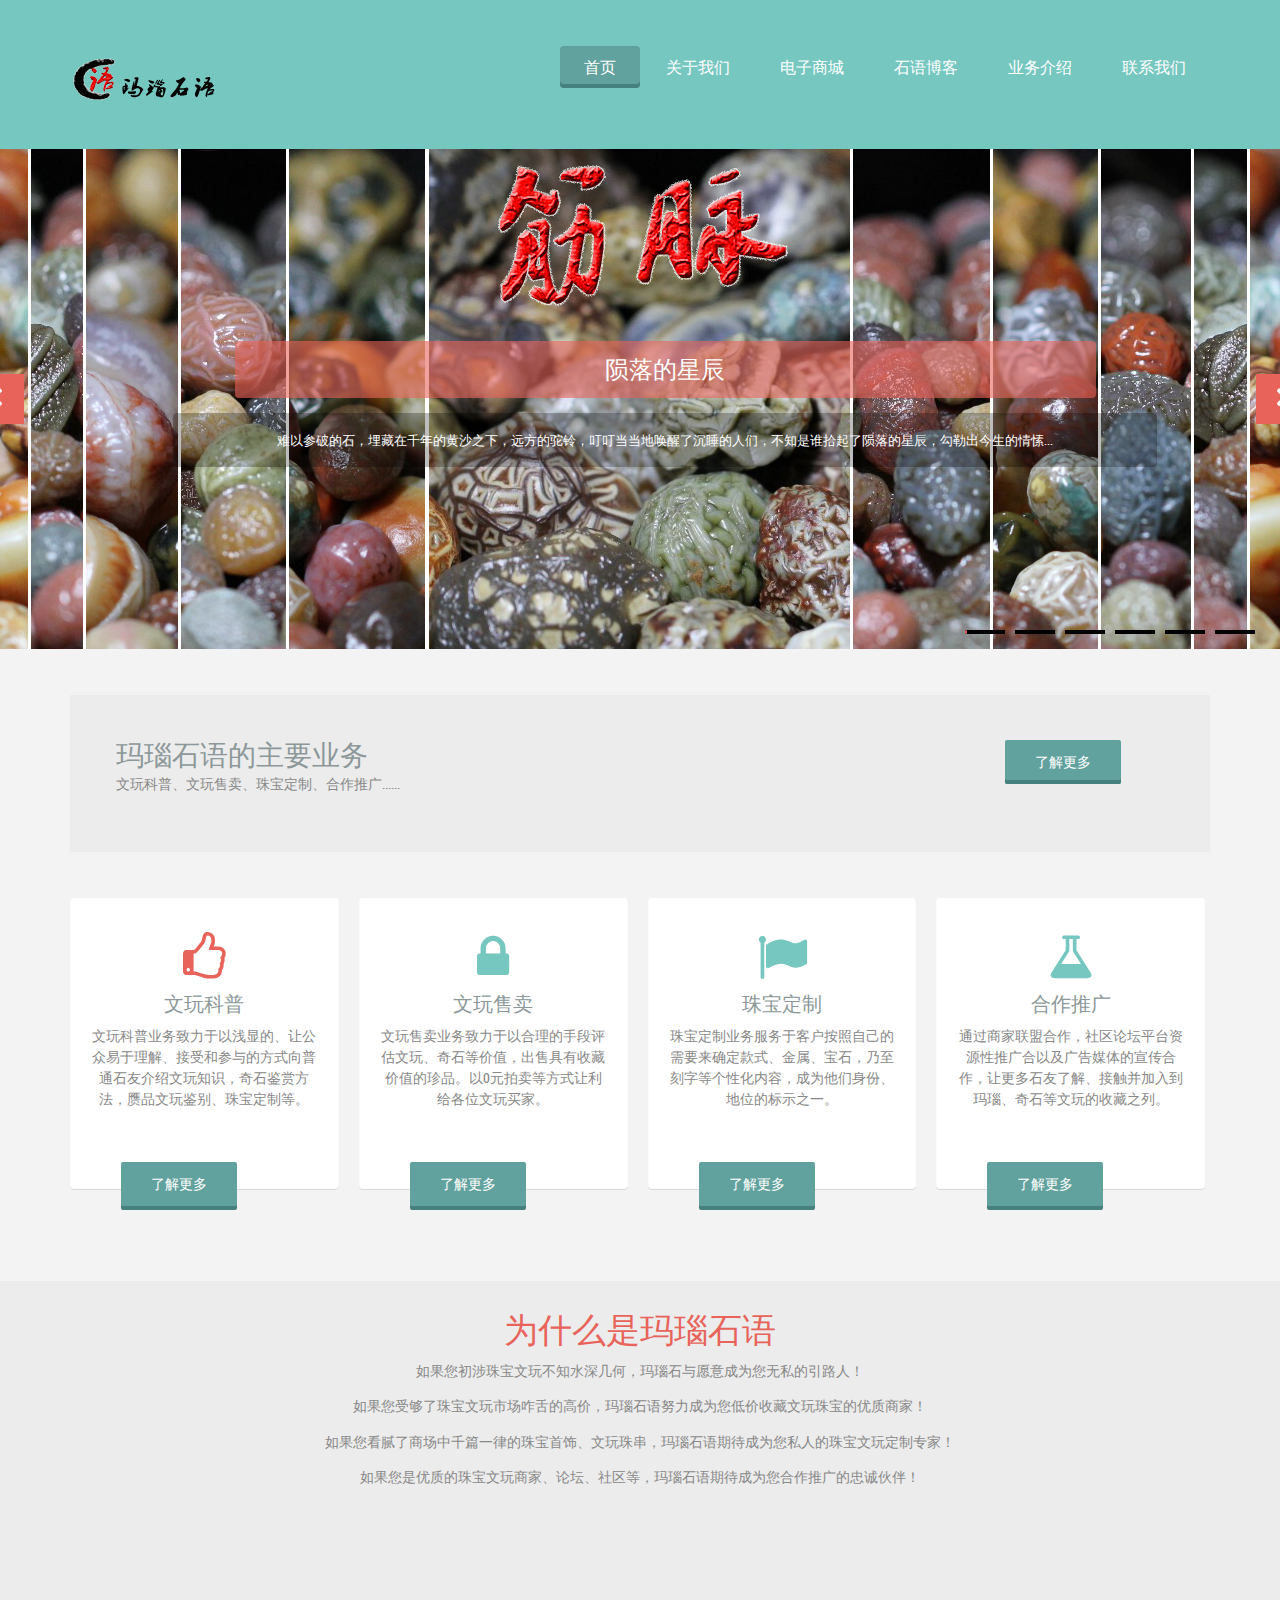
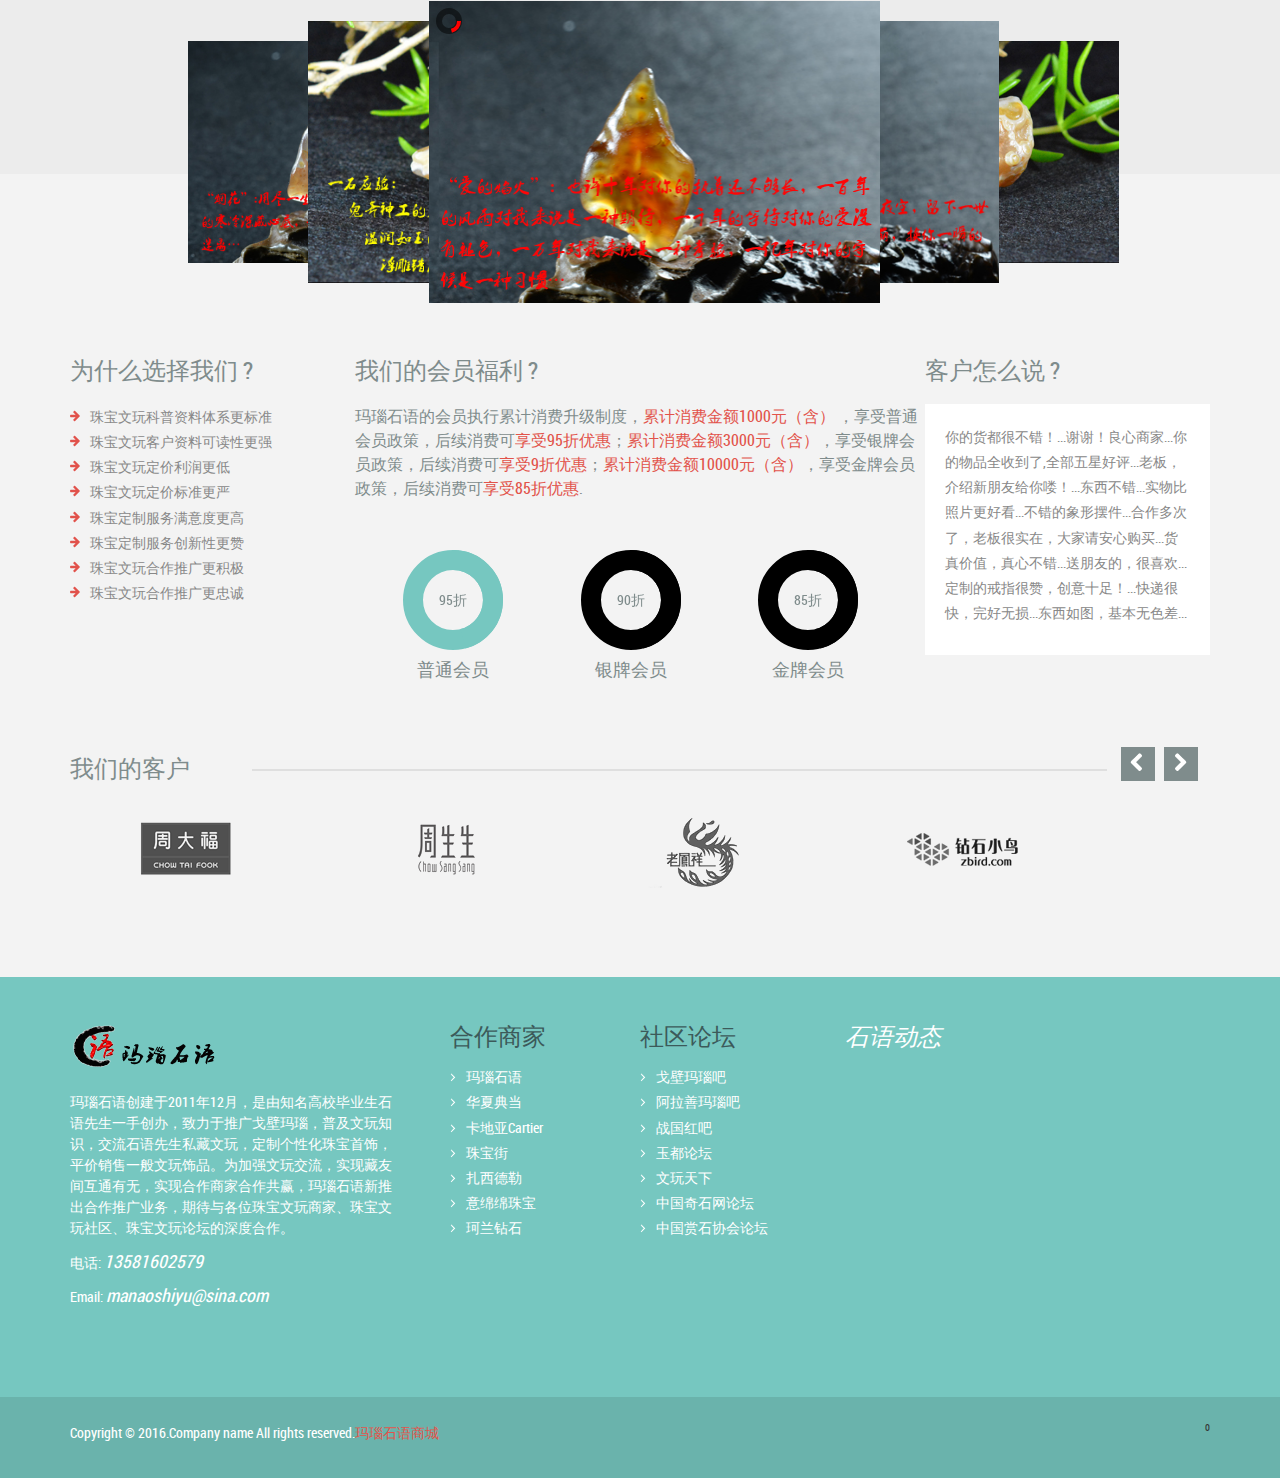
==== commit 279a5bc5: "增加了微博集成、调改了一些样式" ====
--- a/index.html
+++ b/index.html
@@ -1,6 +1,8 @@
 <!DOCTYPE HTML>
-<html>
+<html xmlns:wb="http://open.weibo.com/wb">
 <head>
+<script src="http://tjs.sjs.sinajs.cn/open/api/js/wb.js" type="text/javascript" charset="utf-8"></script>
+<meta property="wb:webmaster" content="b3fe285b915f0f14" />
 <title>Home</title>
 <!-- Bootstrap -->
 <link href="css/bootstrap.min.css" rel='stylesheet' type='text/css' />
@@ -185,6 +187,7 @@
 	<div class="header">
 		<div class="logo">
 			<a href="index.html"><img src="images/logo.png" alt=""/></a>
+			<!-- <div class="sina"><wb:follow-button uid="3840096878" type="red_1" width="80" height="24" ></wb:follow-button></div>	 -->
 		</div>
 		<div class="h_menu">
 		<a id="touch-menu" class="mobile-menu" href="#">菜单</a>
@@ -274,9 +277,9 @@
                 </div>
             </div>
             </a>
-            <a target="_blank" href="https://manaoshiyu.taobao.com/category-1286416177.htm?spm=a1z10.1-c.0.0.4Tx3Fz&search=y&parentCatId=883324989&parentCatName=%26ldquo%3B%CA%AF%26rdquo%3B%D6%AE%C6%B7%D6%D6&catName=%C6%E6%CA%AF">
+            <a target="_blank" href="https://manaoshiyu.taobao.com/category-883468095.htm?spm=a1z10.5-c.w4010-3592526834.27.Jl5i44&search=y&parentCatId=787910587&parentCatName=%26ldquo%3B%CA%AF%26rdquo%3B%D6%AE%CB%F9%D3%C3&catName=%C6%E6%CA%AF#bd">
             <div class="slide">
-                <img src="images/slider4.jpg">
+                <img src="images/slider5.jpg">
                 <div class="slide_content">
                     <div class="slide_content_wrap">
                         <h4 class="title">鬼斧神工</h4>
@@ -318,7 +321,7 @@
 		</div>
 		<div class="span_of_4"><!-- start span_of_4 -->
 			<div class="col-md-3 span1_of_4">
-				<div class="span4_of_list">
+				<div class="span4_of_list" style="min-height: 292px;">
 					<span class="active"><i class="fa fa-thumbs-o-up"></i></span>
 					<h3>文玩科普</h3>
 					<p>文玩科普业务致力于以浅显的、让公众易于理解、接受和参与的方式向普通石友介绍文玩知识，奇石鉴赏方法，赝品文玩鉴别、珠宝定制等。</p>
@@ -328,7 +331,7 @@
 				</div>
 			</div>
 			<div class="col-md-3 span1_of_4">
-				<div class="span4_of_list">
+				<div class="span4_of_list" style="min-height: 292px;">
 					<span><i class="fa fa-lock"></i></span>
 					<h3>文玩售卖</h3>
 					<p>文玩售卖业务致力于以合理的手段评估文玩、奇石等价值，出售具有收藏价值的珍品。以0元拍卖等方式让利给各位文玩买家。</p>
@@ -338,7 +341,7 @@
 				</div>	
 			</div>
 			<div class="col-md-3 span1_of_4">
-				<div class="span4_of_list">
+				<div class="span4_of_list" style="min-height: 292px;">
 					<span><i class="fa fa-flag"></i></span>
 					<h3>珠宝定制</h3>
 					<p>珠宝定制业务服务于客户按照自己的需要来确定款式、金属、宝石，乃至刻字等个性化内容，成为他们身份、地位的标示之一。</p>
@@ -348,7 +351,7 @@
 				</div>
 			</div>
 			<div class="col-md-3 span1_of_4">
-				<div class="span4_of_list">
+				<div class="span4_of_list" style="min-height: 292px;">
 					<span><i class="fa fa-flask"></i></span>
 					<h3>合作推广</h3>
 					<p>通过商家联盟合作，社区论坛平台资源性推广合以及广告媒体的宣传合作，让更多石友了解、接触并加入到玛瑙、奇石等文玩的收藏之列。</p>
@@ -550,8 +553,11 @@
 			</ul>
 		</div>
 		<div class="col-md-4 footer_of_3">
-			<h4>最新石语</span></h4>
-			<div class="blog_list">
+			<h4>石语动态</span></h4>
+			<div class="blog_list">	
+			 <iframe width="100%" height="284" class="share_self"  frameborder="0" scrolling="no" src="http://widget.weibo.com/weiboshow/index.php?language=&width=380&height=284&fansRow=2&ptype=1&speed=0&skin=5&isTitle=0&noborder=1&isWeibo=1&isFans=0&uid=3840096878&verifier=84815fce&colors=76C7C0,76C7C0,666666,0082cb,ecfbfd&dpc=1"></iframe>
+			 </div>
+			<!-- <div class="blog_list">
 				<div class="col-md-3 f_pic">
 					<a href="blog.html"><img src="images/blog_pic1.jpg" alt="" class="img-responsive"/></a>	
 				</div>
@@ -570,7 +576,7 @@
 					<span>2013年12月10日</span>
 				</div>
 				<div class="clearfix"></div>
-			</div>
+			</div> -->
 		</div>
 		<div class="clearfix"></div>
 	</div>
--- a/css/blue.css
+++ b/css/blue.css
@@ -8,6 +8,7 @@
     font-style: normal;
 
 }
+.sina{display: inline-block;}
 body {
     font-family: 'roboto_condensedregular';
 	background:#ffffff;
@@ -22,6 +23,7 @@
 .logo{
 	margin-top: 10px;
 	float: left;
+	width: 280px;
 }
 /* start h_menu */
 .h_menu{
@@ -44,7 +46,7 @@
 	box-shadow: inset 0px -4px 0px #47817E;
 	-webkit-box-shadow: inset 0px -4px 0px #47817E;
 	-moz-box-shadow: inset 0px -4px 0px #47817E;
-	-o-box-shadow: inset 0px -4px 0px #47817E;
+	-o-box-shadow: inset 0px -4px 0px #47817E;*/
 	border-radius: 4px;
 	-webkit-border-radius: 4px;	
 	-moz-border-radius: 4px;	
--- a/css/fwslider.css
+++ b/css/fwslider.css
@@ -97,7 +97,7 @@
 	text-transform: uppercase;
 	color: #fff;
 	font-size: 4.5em;
-	background: #E8645A;
+	background: rgba(232,100,90, 0.6);
 	padding: 15px 30px;
 	font-style: normal;
 	border-radius: 4px;
